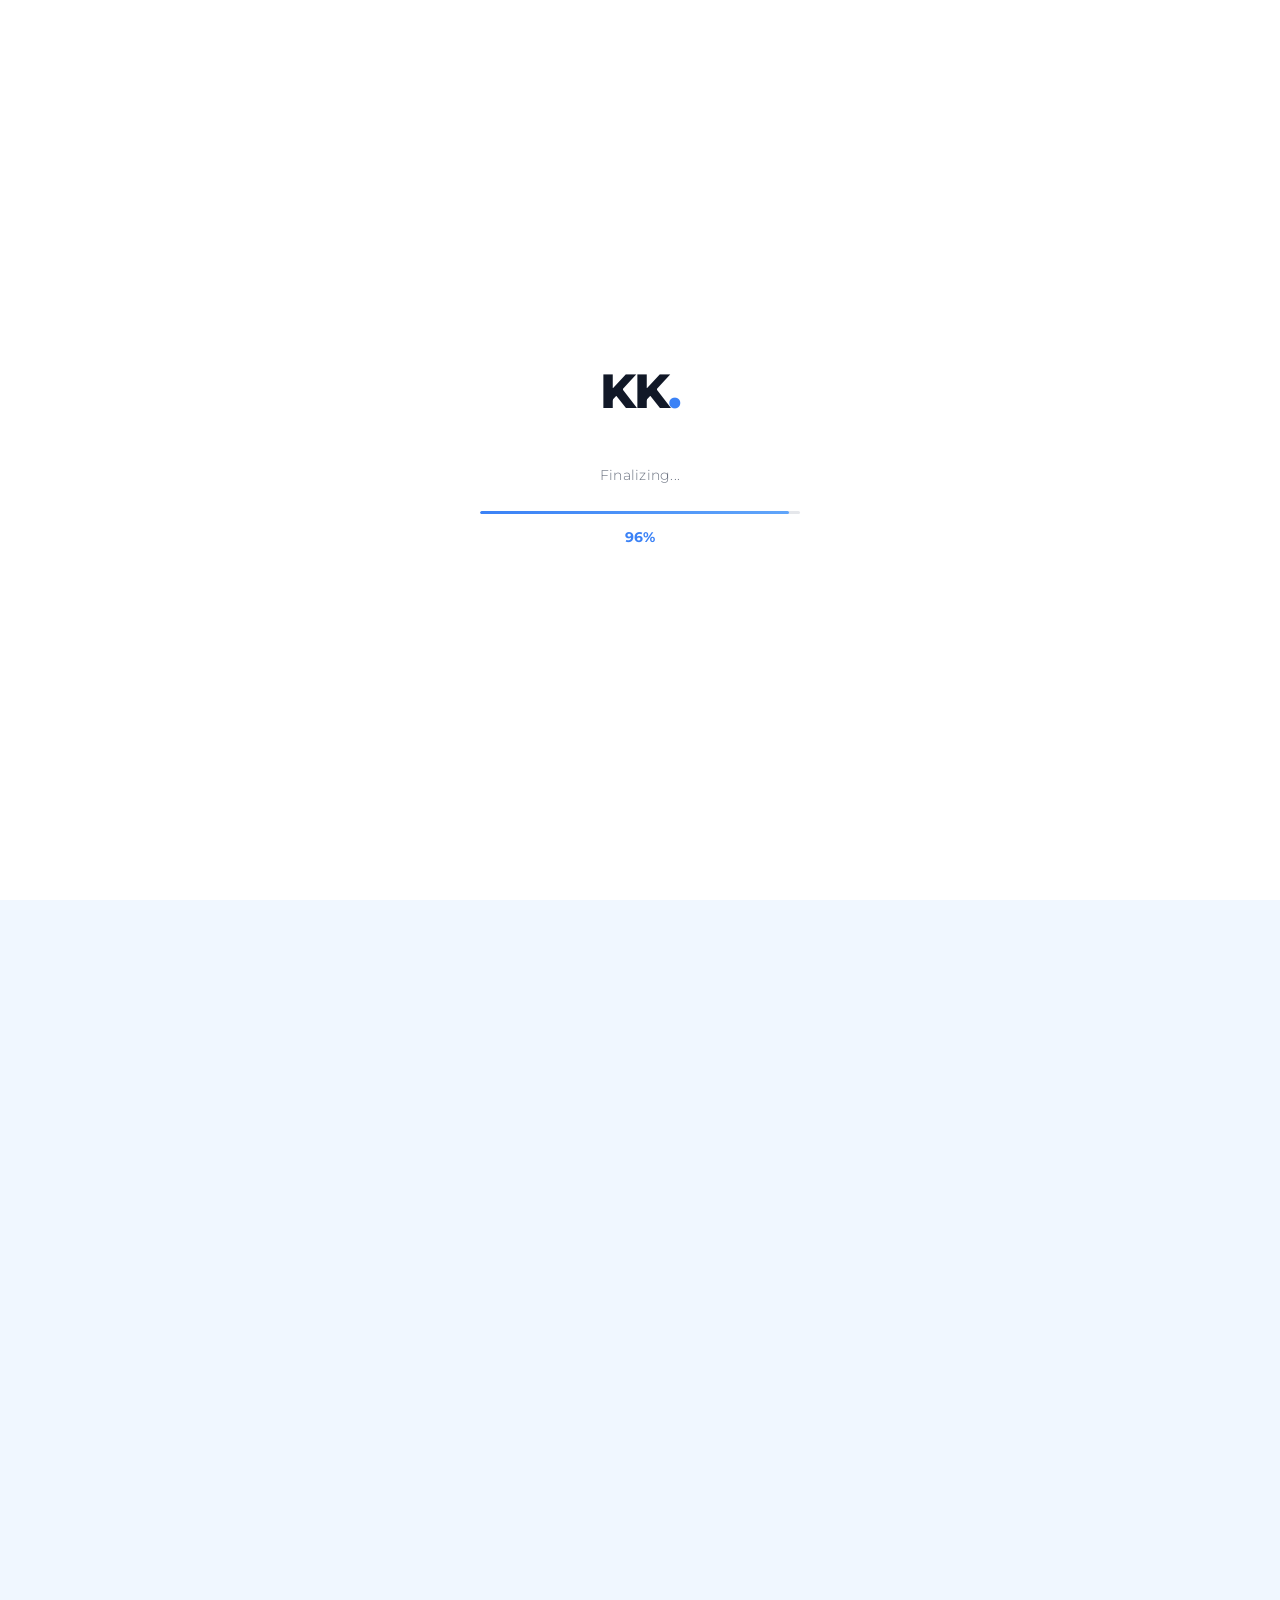
==== index.html @ d51a611e "first commit" ====
<!doctype html>
<html lang="en">
  <head>
    <meta charset="UTF-8" />
    <meta name="viewport" content="width=device-width, initial-scale=1.0" />
    <title>Portfolio | Kalpesh Kumar</title>
    <link rel="preconnect" href="https://fonts.googleapis.com" />
    <link rel="preconnect" href="https://fonts.gstatic.com" crossorigin />
    <link
      href="https://fonts.googleapis.com/css2?family=Montserrat:ital,wght@0,100..900;1,100..900&display=swap"
      rel="stylesheet"
    />
    <link rel="stylesheet" href="style.css" />
  </head>
  <body data-page="home">
    <div id="loader">
      <div class="loader-inner">
        <div class="loader-logo" data-brand-logo>
          KK<span class="dot">.</span>
        </div>
        <div class="loader-text">Building your experience...</div>
        <div class="loader-bar-wrap">
          <div class="loader-bar" id="loaderBar"></div>
        </div>
        <div class="loader-percent" id="loaderPercent">0%</div>
      </div>
    </div>

    <div id="site" class="hidden">
      <nav id="navbar">
        <div class="nav-inner">
          <div class="nav-logo" data-brand-logo>KK<span>.</span></div>
          <ul class="nav-links" id="navLinks"></ul>
          <button class="burger" id="burger" aria-label="menu">
            <span></span><span></span><span></span>
          </button>
        </div>
      </nav>

      <div class="mobile-menu" id="mobileMenu"></div>

      <section id="home" class="hero">
        <div class="hero-bg">
          <div class="blob blob1"></div>
          <div class="blob blob2"></div>
          <div class="blob blob3"></div>
        </div>
        <div class="hero-content">
          <div class="hero-badge reveal-up" style="--d: 0.1s">
            <span class="pulse-dot"></span>
            <span id="heroBadge"></span>
          </div>
          <h1 class="hero-name reveal-up" style="--d: 0.2s">
            <span id="heroIntro"></span>
            <span class="gradient-text" id="heroName"></span>
          </h1>
          <h2 class="hero-role reveal-up" style="--d: 0.35s">
            <span class="typed-wrap"
              ><span id="typed"></span><span class="cursor">|</span></span
            >
          </h2>
          <p class="hero-desc reveal-up" style="--d: 0.5s" id="heroDesc"></p>
          <div
            class="hero-actions reveal-up"
            style="--d: 0.65s"
            id="heroActions"
          ></div>
          <div
            class="hero-stats reveal-up"
            style="--d: 0.8s"
            id="heroStats"
          ></div>
        </div>
        <div class="hero-visual reveal-right" style="--d: 0.4s">
          <div class="hero-card">
            <div class="hc-header">
              <span class="hc-dot red"></span><span class="hc-dot yellow"></span
              ><span class="hc-dot green"></span>
              <span class="hc-title" id="heroCardTitle"></span>
            </div>
            <div class="hc-code" id="heroCode"></div>
            <div class="hc-footer" id="heroCodeTags"></div>
          </div>
        </div>
        <div class="scroll-indicator">
          <span>Scroll</span>
          <div class="scroll-line"></div>
        </div>
      </section>

      <section id="about" class="about section-pad">
        <div class="container">
          <div class="section-label" id="aboutLabel"></div>
          <div class="about-grid">
            <div class="about-left">
              <h2 class="section-title"><span id="aboutTitle"></span></h2>
              <div id="aboutParagraphs"></div>
              <div class="about-chips" id="aboutChips"></div>
              <a
                href="contact.html"
                class="btn-primary"
                style="display: inline-flex; margin-top: 1.5rem"
                >Let's Work Together
                <svg
                  width="16"
                  height="16"
                  viewBox="0 0 24 24"
                  fill="none"
                  stroke="currentColor"
                  stroke-width="2"
                >
                  <path d="M5 12h14M12 5l7 7-7 7" /></svg
              ></a>
            </div>
            <div class="about-right">
              <div class="about-card-wrap">
                <div class="about-img-card">
                  <div class="img-placeholder">
                    <svg
                      width="64"
                      height="64"
                      viewBox="0 0 24 24"
                      fill="none"
                      stroke="currentColor"
                      stroke-width="1.5"
                      opacity="0.4"
                    >
                      <path d="M20 21v-2a4 4 0 00-4-4H8a4 4 0 00-4 4v2" />
                      <circle cx="12" cy="7" r="4" />
                    </svg>
                    <p
                      style="font-size: 12px; opacity: 0.5; margin-top: 8px"
                      id="aboutPhotoLabel"
                    ></p>
                  </div>
                </div>
                <div class="floating-badge fb1" id="aboutBadgeOne"></div>
                <div class="floating-badge fb2" id="aboutBadgeTwo"></div>
              </div>
            </div>
          </div>
        </div>
      </section>

      <section id="skills" class="skills section-pad">
        <div class="container">
          <div class="section-label" id="skillsLabel"></div>
          <h2 class="section-title" id="skillsTitle"></h2>
          <p class="section-sub" id="skillsSubtitle"></p>
          <div class="skills-grid" id="skillsGrid"></div>
          <div class="tech-pills" id="techPills"></div>
        </div>
      </section>

      <section id="projects" class="projects section-pad">
        <div class="container">
          <div class="section-label" id="projectsLabel"></div>
          <h2 class="section-title" id="projectsTitle"></h2>
          <p class="section-sub" id="projectsSubtitle"></p>
          <div class="projects-grid" id="projectsGrid"></div>
        </div>
      </section>

      <section id="experience" class="experience section-pad">
        <div class="container">
          <div class="section-label" id="experienceLabel"></div>
          <h2 class="section-title" id="experienceTitle"></h2>
          <div class="timeline" id="timeline"></div>
        </div>
      </section>

      <section class="cta-section">
        <div class="container">
          <div class="cta-box">
            <div class="cta-blob"></div>
            <h2 id="ctaTitle"></h2>
            <p id="ctaDesc"></p>
            <a id="ctaButton" class="btn-white" href="contact.html"
              >Send a Message
              <svg
                width="16"
                height="16"
                viewBox="0 0 24 24"
                fill="none"
                stroke="currentColor"
                stroke-width="2"
              >
                <path d="M5 12h14M12 5l7 7-7 7" /></svg
            ></a>
          </div>
        </div>
      </section>

      <footer class="footer">
        <div class="container">
          <div class="footer-inner">
            <div class="footer-logo" data-brand-logo>KK<span>.</span></div>
            <div class="footer-links" id="footerLinks"></div>
            <div class="footer-social" id="footerSocial"></div>
          </div>
          <div class="footer-bottom">
            <p id="footerCopyright"></p>
          </div>
        </div>
      </footer>
    </div>

    <script src="data.js"></script>
    <script src="script.js"></script>
  </body>
</html>
---- style.css ----
/* ===========================
   ROOT & RESET
=========================== */
*, *::before, *::after { box-sizing: border-box; margin: 0; padding: 0; }

:root {
  --blue: #3b82f6;
  --blue-dark: #1d4ed8;
  --blue-light: #bfdbfe;
  --sky: #e0f2fe;
  --white: #ffffff;
  --text: #111827;
  --text-2: #374151;
  --text-3: #6b7280;
  --text-4: #9ca3af;
  --border: rgba(59, 130, 246, 0.12);
  --border-2: rgba(59, 130, 246, 0.2);
  --bg-page: #f0f7ff;
  --radius: 14px;
  --radius-sm: 8px;
  --nav-h: 70px;
  --font-display: 'Montserrat', sans-serif;
  --font-body: 'Montserrat', sans-serif;
  --transition: 0.3s cubic-bezier(0.4, 0, 0.2, 1);
}

html { scroll-behavior: smooth; }

body {
  font-family: var(--font-body);
  background: var(--bg-page);
  color: var(--text);
  overflow-x: hidden;
  line-height: 1.7;
}

a { text-decoration: none; color: inherit; }
ul { list-style: none; }
img { max-width: 100%; display: block; }

/* ===========================
   LOADER
=========================== */
#loader {
  position: fixed;
  inset: 0;
  background: var(--white);
  display: flex;
  align-items: center;
  justify-content: center;
  z-index: 9999;
  transition: opacity 0.6s ease, transform 0.7s cubic-bezier(0.76, 0, 0.24, 1);
}

#loader.slide-out {
  transform: translateY(-100%);
  opacity: 0;
}

.loader-inner {
  text-align: center;
  width: 320px;
}

.loader-logo {
  font-family: var(--font-display);
  font-size: 3rem;
  font-weight: 800;
  color: var(--text);
  margin-bottom: 2rem;
  letter-spacing: -2px;
  animation: logoFloat 2s ease-in-out infinite;
}

.loader-logo .dot { color: var(--blue); }

@keyframes logoFloat {
  0%, 100% { transform: translateY(0); }
  50% { transform: translateY(-6px); }
}

.loader-text {
  font-size: 0.85rem;
  color: var(--text-3);
  margin-bottom: 1.5rem;
  font-weight: 300;
  letter-spacing: 0.02em;
}

.loader-bar-wrap {
  width: 100%;
  height: 3px;
  background: #e5e7eb;
  border-radius: 99px;
  overflow: hidden;
  margin-bottom: 0.75rem;
}

.loader-bar {
  height: 100%;
  width: 0%;
  background: linear-gradient(90deg, var(--blue), #60a5fa);
  border-radius: 99px;
  transition: width 0.1s ease;
}

.loader-percent {
  font-family: var(--font-display);
  font-size: 0.85rem;
  font-weight: 700;
  color: var(--blue);
}

/* ===========================
   SITE WRAPPER
=========================== */
#site { min-height: 100vh; }
#site.hidden { opacity: 0; visibility: hidden; }
#site.visible { opacity: 1; visibility: visible; }

/* ===========================
   NAVBAR
=========================== */
#navbar {
  position: fixed;
  top: 0;
  left: 0;
  right: 0;
  height: var(--nav-h);
  z-index: 100;
  transition: background var(--transition), box-shadow var(--transition);
}

#navbar.scrolled {
  background: rgba(255,255,255,0.92);
  backdrop-filter: blur(16px);
  box-shadow: 0 1px 0 var(--border);
}

.nav-inner {
  max-width: 1200px;
  margin: 0 auto;
  padding: 0 2rem;
  height: 100%;
  display: flex;
  align-items: center;
  justify-content: space-between;
}

.nav-logo {
  font-family: var(--font-display);
  font-size: 1.5rem;
  font-weight: 800;
  letter-spacing: -1px;
  color: var(--text);
}

.nav-logo span { color: var(--blue); }

.nav-links {
  display: flex;
  align-items: center;
  gap: 2rem;
}

.nav-links a {
  font-size: 0.9rem;
  font-weight: 400;
  color: var(--text-3);
  transition: color var(--transition);
  position: relative;
}

.nav-links a::after {
  content: '';
  position: absolute;
  bottom: -3px; left: 0;
  width: 0; height: 2px;
  background: var(--blue);
  border-radius: 99px;
  transition: width var(--transition);
}

.nav-links a:hover { color: var(--text); }
.nav-links a:hover::after { width: 100%; }

.nav-cta {
  background: var(--text) !important;
  color: var(--white) !important;
  padding: 0.5rem 1.2rem;
  border-radius: 99px;
  font-size: 0.85rem;
  font-weight: 500;
  transition: background var(--transition), transform var(--transition) !important;
}

.nav-cta::after { display: none !important; }
.nav-cta:hover { background: var(--blue) !important; transform: translateY(-1px); }
.active-link { background: var(--blue) !important; }

.burger {
  display: none;
  flex-direction: column;
  gap: 5px;
  background: none;
  border: none;
  cursor: pointer;
  padding: 4px;
}

.burger span {
  display: block;
  width: 24px;
  height: 2px;
  background: var(--text);
  border-radius: 2px;
  transition: var(--transition);
}

/* Mobile menu */
.mobile-menu {
  position: fixed;
  top: var(--nav-h);
  left: 0; right: 0;
  background: rgba(255,255,255,0.97);
  backdrop-filter: blur(20px);
  display: flex;
  flex-direction: column;
  padding: 1.5rem 2rem;
  gap: 1rem;
  z-index: 99;
  transform: translateY(-110%);
  transition: transform 0.4s cubic-bezier(0.76, 0, 0.24, 1);
  border-bottom: 1px solid var(--border);
}

.mobile-menu.open { transform: translateY(0); }
.mobile-menu a { font-size: 1rem; font-weight: 500; color: var(--text-2); padding: 0.5rem 0; border-bottom: 1px solid var(--border); }

/* ===========================
   CONTAINER
=========================== */
.container { max-width: 1100px; margin: 0 auto; padding: 0 2rem; }
.section-pad { padding: 6rem 0; }

.section-label {
  display: inline-block;
  font-size: 0.75rem;
  font-weight: 600;
  text-transform: uppercase;
  letter-spacing: 0.12em;
  color: var(--blue);
  background: rgba(59, 130, 246, 0.1);
  border: 1px solid rgba(59, 130, 246, 0.2);
  padding: 0.35rem 0.9rem;
  border-radius: 99px;
  margin-bottom: 1.25rem;
}

.section-title {
  font-family: var(--font-display);
  font-size: clamp(1.8rem, 4vw, 2.5rem);
  font-weight: 700;
  line-height: 1.2;
  color: var(--text);
  margin-bottom: 0.75rem;
}

.section-sub {
  font-size: 1rem;
  color: var(--text-3);
  margin-bottom: 3rem;
  max-width: 500px;
}

.gradient-text {
  background: linear-gradient(135deg, var(--blue), #06b6d4);
  -webkit-background-clip: text;
  -webkit-text-fill-color: transparent;
  background-clip: text;
}

/* ===========================
   HERO
=========================== */
.hero {
  min-height: 100vh;
  display: grid;
  grid-template-columns: 1fr 1fr;
  align-items: center;
  padding: calc(var(--nav-h) + 3rem) 2rem 3rem;
  max-width: 1200px;
  margin: 0 auto;
  position: relative;
  gap: 3rem;
}

.hero-bg {
  position: fixed;
  inset: 0;
  z-index: -1;
  overflow: hidden;
  pointer-events: none;
}

.blob {
  position: absolute;
  border-radius: 50%;
  filter: blur(80px);
  opacity: 0.35;
}

.blob1 {
  width: 600px; height: 600px;
  background: radial-gradient(circle, #bfdbfe, #e0f2fe);
  top: -100px; right: -100px;
  animation: blobMove1 12s ease-in-out infinite;
}

.blob2 {
  width: 400px; height: 400px;
  background: radial-gradient(circle, #dbeafe, #ede9fe);
  bottom: 0; left: -100px;
  animation: blobMove2 15s ease-in-out infinite;
}

.blob3 {
  width: 300px; height: 300px;
  background: radial-gradient(circle, #e0f7fa, #b2ebf2);
  top: 50%; left: 40%;
  animation: blobMove3 10s ease-in-out infinite;
}

@keyframes blobMove1 { 0%,100%{transform:translate(0,0) scale(1)} 50%{transform:translate(-30px,30px) scale(1.05)} }
@keyframes blobMove2 { 0%,100%{transform:translate(0,0) scale(1)} 50%{transform:translate(30px,-20px) scale(1.08)} }
@keyframes blobMove3 { 0%,100%{transform:translate(0,0)} 50%{transform:translate(-20px,20px)} }

.hero-content { position: relative; }

.hero-badge {
  display: inline-flex;
  align-items: center;
  gap: 8px;
  font-size: 0.8rem;
  font-weight: 500;
  color: var(--text-2);
  background: rgba(255,255,255,0.85);
  border: 1px solid var(--border-2);
  border-radius: 99px;
  padding: 0.4rem 1rem;
  margin-bottom: 1.5rem;
  backdrop-filter: blur(8px);
}

.pulse-dot {
  width: 8px; height: 8px;
  border-radius: 50%;
  background: #10b981;
  animation: pulse 2s ease-in-out infinite;
  flex-shrink: 0;
}

@keyframes pulse {
  0%,100% { box-shadow: 0 0 0 0 rgba(16, 185, 129, 0.5); }
  50% { box-shadow: 0 0 0 6px rgba(16, 185, 129, 0); }
}

.hero-name {
  font-family: var(--font-display);
  font-size: clamp(2.2rem, 5vw, 3.5rem);
  font-weight: 800;
  line-height: 1.1;
  color: var(--text);
  margin-bottom: 0.5rem;
  letter-spacing: -1px;
}

.hero-role {
  font-family: var(--font-display);
  font-size: clamp(1.4rem, 3vw, 2rem);
  font-weight: 600;
  color: var(--text-3);
  margin-bottom: 1.5rem;
  min-height: 2.5rem;
}

.typed-wrap { display: inline-flex; align-items: center; gap: 2px; }
.cursor { animation: blink 0.8s step-end infinite; color: var(--blue); font-weight: 300; }
@keyframes blink { 0%,100%{opacity:1} 50%{opacity:0} }

.hero-desc {
  font-size: 1rem;
  color: var(--text-3);
  line-height: 1.8;
  max-width: 460px;
  margin-bottom: 2rem;
}

.hero-actions { display: flex; gap: 1rem; flex-wrap: wrap; margin-bottom: 2.5rem; }

.btn-primary {
  display: inline-flex;
  align-items: center;
  gap: 8px;
  background: var(--text);
  color: var(--white);
  padding: 0.75rem 1.5rem;
  border-radius: 99px;
  font-weight: 500;
  font-size: 0.9rem;
  transition: background var(--transition), transform var(--transition), box-shadow var(--transition);
}

.btn-primary:hover {
  background: var(--blue);
  transform: translateY(-2px);
  box-shadow: 0 8px 24px rgba(59, 130, 246, 0.35);
}

.btn-ghost {
  display: inline-flex;
  align-items: center;
  gap: 8px;
  background: rgba(255,255,255,0.7);
  color: var(--text-2);
  padding: 0.75rem 1.5rem;
  border-radius: 99px;
  font-weight: 500;
  font-size: 0.9rem;
  border: 1px solid var(--border-2);
  backdrop-filter: blur(8px);
  transition: background var(--transition), transform var(--transition), border-color var(--transition);
}

.btn-ghost:hover {
  background: var(--white);
  border-color: var(--blue);
  transform: translateY(-2px);
}

.hero-stats { display: flex; align-items: center; gap: 1.5rem; }
.stat { display: flex; flex-direction: column; }
.stat-n { font-family: var(--font-display); font-size: 1.5rem; font-weight: 700; color: var(--text); line-height: 1; }
.stat-l { font-size: 0.75rem; color: var(--text-3); margin-top: 3px; }
.stat-div { width: 1px; height: 36px; background: var(--border-2); }

/* Hero visual */
.hero-visual { display: flex; justify-content: center; align-items: center; }

.hero-card {
  background: rgba(255,255,255,0.9);
  border: 1px solid var(--border-2);
  border-radius: 16px;
  overflow: hidden;
  width: 100%;
  max-width: 380px;
  backdrop-filter: blur(12px);
  box-shadow: 0 20px 60px rgba(59, 130, 246, 0.1);
  animation: cardFloat 6s ease-in-out infinite;
}

@keyframes cardFloat {
  0%,100%{transform:translateY(0) rotate(0.5deg)} 50%{transform:translateY(-12px) rotate(-0.5deg)}
}

.hc-header {
  background: #1e293b;
  padding: 0.75rem 1rem;
  display: flex;
  align-items: center;
  gap: 6px;
}

.hc-dot { width: 10px; height: 10px; border-radius: 50%; }
.hc-dot.red { background: #ef4444; }
.hc-dot.yellow { background: #f59e0b; }
.hc-dot.green { background: #10b981; }

.hc-title {
  font-family: var(--font-body);
  font-size: 0.75rem;
  color: #94a3b8;
  margin-left: auto;
}

.hc-code {
  background: #0f172a;
  padding: 1.25rem 1.25rem;
  font-family: monospace;
  font-size: 0.82rem;
  line-height: 2;
}

.code-line { color: #e2e8f0; }
.code-line.pad { padding-left: 1rem; }
.code-line.pad2 { padding-left: 2rem; }
.code-line.pad3 { padding-left: 3rem; }
.c-kw { color: #c084fc; }
.c-fn { color: #60a5fa; }
.c-tag { color: #f87171; }
.c-attr { color: #86efac; }
.c-str { color: #94a3b8; font-style: italic; }

.hc-footer {
  background: rgba(255,255,255,0.9);
  padding: 0.75rem 1rem;
  display: flex;
  gap: 6px;
  backdrop-filter: blur(8px);
}

.hc-tag {
  font-size: 0.7rem;
  font-weight: 600;
  color: var(--blue-dark);
  background: rgba(59, 130, 246, 0.1);
  border: 1px solid rgba(59, 130, 246, 0.2);
  border-radius: 99px;
  padding: 0.2rem 0.65rem;
}

/* Scroll indicator */
.scroll-indicator {
  position: absolute;
  bottom: 2rem;
  left: 2rem;
  display: flex;
  align-items: center;
  gap: 0.75rem;
  font-size: 0.7rem;
  text-transform: uppercase;
  letter-spacing: 0.12em;
  color: var(--text-4);
}

.scroll-line {
  width: 40px;
  height: 1px;
  background: var(--text-4);
  position: relative;
  overflow: hidden;
}

.scroll-line::after {
  content: '';
  position: absolute;
  top: 0; left: -100%;
  width: 100%; height: 100%;
  background: var(--blue);
  animation: scrollLine 2s ease-in-out infinite;
}

@keyframes scrollLine { 0%{left:-100%} 100%{left:100%} }

/* ===========================
   ABOUT
=========================== */
.about { background: rgba(255,255,255,0.5); }

.about-grid {
  display: grid;
  grid-template-columns: 1fr 1fr;
  gap: 4rem;
  align-items: center;
}

.about-text { color: var(--text-3); margin-bottom: 1rem; line-height: 1.8; }

.about-chips { display: flex; flex-wrap: wrap; gap: 0.6rem; margin-top: 1.5rem; }

.chip {
  display: inline-flex;
  align-items: center;
  gap: 6px;
  font-size: 0.8rem;
  color: var(--text-2);
  background: rgba(255,255,255,0.8);
  border: 1px solid var(--border-2);
  border-radius: 99px;
  padding: 0.35rem 0.85rem;
  backdrop-filter: blur(8px);
}

.about-card-wrap { position: relative; display: flex; justify-content: center; }

.about-img-card {
  width: 280px;
  height: 320px;
  background: linear-gradient(145deg, #dbeafe, #e0f2fe);
  border-radius: 20px;
  border: 1px solid var(--border-2);
  display: flex;
  align-items: center;
  justify-content: center;
  position: relative;
}

.img-placeholder {
  display: flex;
  flex-direction: column;
  align-items: center;
  color: var(--text-3);
}

.floating-badge {
  position: absolute;
  background: rgba(255,255,255,0.95);
  border: 1px solid var(--border-2);
  border-radius: 99px;
  padding: 0.5rem 1rem;
  font-size: 0.78rem;
  font-weight: 600;
  color: var(--text-2);
  display: flex;
  align-items: center;
  gap: 6px;
  backdrop-filter: blur(8px);
  box-shadow: 0 4px 16px rgba(59, 130, 246, 0.08);
}

.fb1 { top: 20px; right: -20px; animation: badgeFloat1 5s ease-in-out infinite; }
.fb2 { bottom: 30px; left: -20px; animation: badgeFloat2 6s ease-in-out infinite; }

@keyframes badgeFloat1 { 0%,100%{transform:translateY(0)} 50%{transform:translateY(-8px)} }
@keyframes badgeFloat2 { 0%,100%{transform:translateY(0)} 50%{transform:translateY(8px)} }

/* ===========================
   SKILLS
=========================== */
.skills-grid {
  display: grid;
  grid-template-columns: 1fr 1fr;
  gap: 2rem;
  margin-bottom: 3rem;
}

.skill-cat {
  background: rgba(255,255,255,0.8);
  border: 1px solid var(--border);
  border-radius: var(--radius);
  padding: 1.75rem;
  backdrop-filter: blur(8px);
}

.skill-cat-title {
  font-family: var(--font-display);
  font-weight: 700;
  font-size: 1rem;
  color: var(--text);
  margin-bottom: 1.5rem;
  display: flex;
  align-items: center;
  gap: 8px;
}

.cat-icon { font-size: 1.2rem; }

.skill-items { display: flex; flex-direction: column; gap: 1rem; }

.skill-item {}
.si-top { display: flex; justify-content: space-between; font-size: 0.85rem; color: var(--text-2); margin-bottom: 6px; }
.si-pct { color: var(--blue); font-weight: 600; font-size: 0.78rem; }

.si-bar {
  width: 100%;
  height: 5px;
  background: rgba(59, 130, 246, 0.1);
  border-radius: 99px;
  overflow: hidden;
}

.si-fill {
  height: 100%;
  width: 0%;
  background: linear-gradient(90deg, var(--blue), #60a5fa);
  border-radius: 99px;
  transition: width 1.2s cubic-bezier(0.4, 0, 0.2, 1);
}

.tech-pills { display: flex; flex-wrap: wrap; gap: 0.6rem; }

.tech-pill {
  font-size: 0.82rem;
  font-weight: 500;
  color: var(--blue-dark);
  background: rgba(219, 234, 254, 0.6);
  border: 1px solid rgba(59, 130, 246, 0.2);
  border-radius: 99px;
  padding: 0.4rem 1rem;
  transition: background var(--transition), transform var(--transition);
  cursor: default;
}

.tech-pill:hover {
  background: rgba(59, 130, 246, 0.15);
  transform: translateY(-2px);
}

/* ===========================
   PROJECTS
=========================== */
.projects { background: rgba(255,255,255,0.4); }

.projects-grid {
  display: grid;
  grid-template-columns: 1fr 1fr;
  gap: 1.5rem;
}

.proj-card {
  background: rgba(255,255,255,0.85);
  border: 1px solid var(--border);
  border-radius: var(--radius);
  overflow: hidden;
  transition: transform var(--transition), box-shadow var(--transition);
  backdrop-filter: blur(8px);
}

.proj-card:hover { transform: translateY(-4px); box-shadow: 0 16px 48px rgba(59, 130, 246, 0.12); }

.proj-card.featured {
  grid-column: span 2;
  display: grid;
  grid-template-columns: 1fr 1fr;
}

.proj-img {
  height: 200px;
  background: linear-gradient(145deg, #dbeafe, #ede9fe);
  display: flex;
  align-items: center;
  justify-content: center;
  position: relative;
  overflow: hidden;
}

.proj-card.featured .proj-img { height: 100%; min-height: 240px; }

.proj-img-inner { transition: transform var(--transition); }
.proj-card:hover .proj-img-inner { transform: scale(0.9); }

.proj-overlay {
  position: absolute;
  inset: 0;
  background: rgba(30, 41, 59, 0.85);
  display: flex;
  align-items: center;
  justify-content: center;
  gap: 1rem;
  opacity: 0;
  transition: opacity var(--transition);
}

.proj-card:hover .proj-overlay { opacity: 1; }

.proj-link-btn {
  display: inline-flex;
  align-items: center;
  gap: 6px;
  background: rgba(255,255,255,0.15);
  color: var(--white);
  border: 1px solid rgba(255,255,255,0.3);
  border-radius: 99px;
  padding: 0.5rem 1rem;
  font-size: 0.8rem;
  font-weight: 500;
  transition: background var(--transition);
  backdrop-filter: blur(8px);
}

.proj-link-btn:hover { background: rgba(59, 130, 246, 0.5); }

.proj-info { padding: 1.5rem; }
.proj-badge { font-size: 0.7rem; font-weight: 700; text-transform: uppercase; letter-spacing: 0.1em; color: var(--blue); background: rgba(59, 130, 246, 0.1); border-radius: 99px; padding: 0.2rem 0.7rem; display: inline-block; margin-bottom: 0.75rem; }
.proj-title { font-family: var(--font-display); font-size: 1.15rem; font-weight: 700; color: var(--text); margin-bottom: 0.5rem; }
.proj-desc { font-size: 0.875rem; color: var(--text-3); line-height: 1.6; margin-bottom: 1rem; }

.proj-tags { display: flex; flex-wrap: wrap; gap: 0.4rem; }
.proj-tags span { font-size: 0.72rem; font-weight: 600; color: var(--text-3); background: var(--bg-page); border: 1px solid var(--border-2); border-radius: 99px; padding: 0.25rem 0.65rem; }

/* ===========================
   EXPERIENCE / TIMELINE
=========================== */
.timeline { position: relative; padding-left: 2rem; }

.timeline::before {
  content: '';
  position: absolute;
  left: 8px; top: 0; bottom: 0;
  width: 1px;
  background: linear-gradient(180deg, var(--blue), transparent);
}

.tl-item {
  position: relative;
  padding-bottom: 2.5rem;
}

.tl-item:last-child { padding-bottom: 0; }

.tl-dot {
  position: absolute;
  left: -2rem;
  top: 6px;
  width: 16px; height: 16px;
  border-radius: 50%;
  background: var(--white);
  border: 3px solid var(--blue);
  box-shadow: 0 0 0 4px rgba(59, 130, 246, 0.12);
  transition: transform var(--transition);
}

.tl-item:hover .tl-dot { transform: scale(1.3); }

.tl-card {
  background: rgba(255,255,255,0.85);
  border: 1px solid var(--border);
  border-radius: var(--radius);
  padding: 1.5rem;
  backdrop-filter: blur(8px);
  transition: transform var(--transition), box-shadow var(--transition);
}

.tl-item:hover .tl-card {
  transform: translateX(6px);
  box-shadow: 0 8px 24px rgba(59, 130, 246, 0.08);
}

.tl-date { font-size: 0.75rem; font-weight: 600; color: var(--blue); text-transform: uppercase; letter-spacing: 0.08em; margin-bottom: 0.5rem; }
.tl-title { font-family: var(--font-display); font-size: 1.1rem; font-weight: 700; color: var(--text); margin-bottom: 0.25rem; }
.tl-company { font-size: 0.85rem; color: var(--text-3); margin-bottom: 0.75rem; }
.tl-desc { font-size: 0.875rem; color: var(--text-3); line-height: 1.7; margin-bottom: 1rem; }
.tl-tags { display: flex; flex-wrap: wrap; gap: 0.4rem; }
.tl-tags span { font-size: 0.72rem; font-weight: 600; color: var(--blue-dark); background: rgba(219, 234, 254, 0.6); border-radius: 99px; padding: 0.25rem 0.65rem; }

/* ===========================
   CTA SECTION
=========================== */
.cta-section { padding: 4rem 0; }

.cta-box {
  background: linear-gradient(135deg, #1e3a8a, #1d4ed8, #0369a1);
  border-radius: 24px;
  padding: 4rem;
  text-align: center;
  position: relative;
  overflow: hidden;
}

.cta-blob {
  position: absolute;
  width: 400px; height: 400px;
  background: radial-gradient(circle, rgba(255,255,255,0.08), transparent);
  border-radius: 50%;
  top: -100px; right: -100px;
  pointer-events: none;
}

.cta-box h2 {
  font-family: var(--font-display);
  font-size: clamp(1.6rem, 4vw, 2.2rem);
  font-weight: 800;
  color: var(--white);
  margin-bottom: 1rem;
}

.cta-box p { font-size: 1rem; color: rgba(255,255,255,0.75); margin-bottom: 2rem; max-width: 480px; margin-left: auto; margin-right: auto; }

.btn-white {
  display: inline-flex;
  align-items: center;
  gap: 8px;
  background: var(--white);
  color: var(--blue-dark);
  padding: 0.85rem 2rem;
  border-radius: 99px;
  font-weight: 700;
  font-size: 0.9rem;
  transition: transform var(--transition), box-shadow var(--transition);
}

.btn-white:hover { transform: translateY(-2px); box-shadow: 0 12px 32px rgba(0,0,0,0.2); }

/* ===========================
   FOOTER
=========================== */
.footer {
  background: rgba(255,255,255,0.7);
  border-top: 1px solid var(--border);
  padding: 2.5rem 0 1.5rem;
  backdrop-filter: blur(8px);
}

.footer-inner {
  display: flex;
  align-items: center;
  justify-content: space-between;
  flex-wrap: wrap;
  gap: 1rem;
  padding-bottom: 1.5rem;
  border-bottom: 1px solid var(--border);
  margin-bottom: 1.5rem;
}

.footer-logo { font-family: var(--font-display); font-size: 1.25rem; font-weight: 800; color: var(--text); }
.footer-logo span { color: var(--blue); }

.footer-links { display: flex; gap: 1.5rem; }
.footer-links a { font-size: 0.85rem; color: var(--text-3); transition: color var(--transition); }
.footer-links a:hover { color: var(--blue); }

.footer-social { display: flex; gap: 0.75rem; }
.social-icon {
  width: 36px; height: 36px;
  border-radius: 50%;
  display: flex; align-items: center; justify-content: center;
  color: var(--text-3);
  border: 1px solid var(--border-2);
  background: rgba(255,255,255,0.6);
  transition: color var(--transition), border-color var(--transition), transform var(--transition);
}
.social-icon:hover { color: var(--blue); border-color: var(--blue); transform: translateY(-2px); }

.footer-bottom p { font-size: 0.8rem; color: var(--text-4); text-align: center; }

/* ===========================
   CONTACT PAGE
=========================== */
.contact-hero {
  padding: calc(var(--nav-h) + 4rem) 0 3rem;
  position: relative;
}

.contact-hero-inner { text-align: center; max-width: 600px; margin: 0 auto; }
.contact-h1 { font-family: var(--font-display); font-size: clamp(2.5rem, 6vw, 4rem); font-weight: 800; margin-bottom: 1rem; line-height: 1.1; }
.contact-hero-sub { font-size: 1rem; color: var(--text-3); line-height: 1.8; }

.contact-section { background: rgba(255,255,255,0.4); }

.contact-grid {
  display: grid;
  grid-template-columns: 1fr 1.4fr;
  gap: 4rem;
  align-items: start;
}

.contact-info-title { font-family: var(--font-display); font-size: 1.6rem; font-weight: 700; line-height: 1.3; margin-bottom: 1rem; }
.contact-info-sub { font-size: 0.9rem; color: var(--text-3); line-height: 1.8; margin-bottom: 2rem; }

.contact-methods { display: flex; flex-direction: column; gap: 0.75rem; margin-bottom: 2rem; }

.contact-method {
  display: flex;
  align-items: center;
  gap: 1rem;
  padding: 1rem 1.25rem;
  background: rgba(255,255,255,0.8);
  border: 1px solid var(--border);
  border-radius: var(--radius-sm);
  transition: transform var(--transition), border-color var(--transition), box-shadow var(--transition);
  backdrop-filter: blur(8px);
}

.contact-method:hover {
  transform: translateX(4px);
  border-color: var(--blue);
  box-shadow: 0 4px 16px rgba(59, 130, 246, 0.08);
}

.no-link { cursor: default; }
.no-link:hover { transform: none; border-color: var(--border); box-shadow: none; }

.cm-icon {
  width: 40px; height: 40px;
  border-radius: 10px;
  background: rgba(59, 130, 246, 0.1);
  display: flex; align-items: center; justify-content: center;
  color: var(--blue);
  flex-shrink: 0;
}

.cm-label { font-size: 0.72rem; text-transform: uppercase; letter-spacing: 0.08em; color: var(--text-4); font-weight: 600; }
.cm-value { font-size: 0.9rem; font-weight: 500; color: var(--text-2); }

.availability-badge {
  display: inline-flex;
  align-items: center;
  gap: 8px;
  font-size: 0.82rem;
  font-weight: 600;
  color: #065f46;
  background: rgba(209, 250, 229, 0.8);
  border: 1px solid rgba(16, 185, 129, 0.3);
  border-radius: 99px;
  padding: 0.5rem 1rem;
}

/* FORM */
.contact-form-wrap {
  background: rgba(255,255,255,0.9);
  border: 1px solid var(--border);
  border-radius: var(--radius);
  padding: 2.5rem;
  backdrop-filter: blur(12px);
}

.contact-form { display: flex; flex-direction: column; gap: 1.25rem; }

.form-row { display: grid; grid-template-columns: 1fr 1fr; gap: 1rem; }

.form-group { display: flex; flex-direction: column; gap: 0.4rem; }

.form-group label {
  font-size: 0.82rem;
  font-weight: 600;
  color: var(--text-2);
  text-transform: uppercase;
  letter-spacing: 0.06em;
}

.form-group input,
.form-group select,
.form-group textarea {
  width: 100%;
  padding: 0.75rem 1rem;
  border: 1.5px solid var(--border-2);
  border-radius: var(--radius-sm);
  background: rgba(255,255,255,0.7);
  font-family: var(--font-body);
  font-size: 0.9rem;
  color: var(--text);
  outline: none;
  transition: border-color var(--transition), background var(--transition), box-shadow var(--transition);
  appearance: none;
}

.form-group input::placeholder,
.form-group textarea::placeholder { color: var(--text-4); }

.form-group input:focus,
.form-group select:focus,
.form-group textarea:focus {
  border-color: var(--blue);
  background: var(--white);
  box-shadow: 0 0 0 4px rgba(59, 130, 246, 0.1);
}

.form-group input.error,
.form-group textarea.error { border-color: #ef4444; box-shadow: 0 0 0 4px rgba(239, 68, 68, 0.08); }

.err-msg { font-size: 0.75rem; color: #ef4444; font-weight: 500; min-height: 16px; }

.form-group textarea { resize: vertical; min-height: 120px; }

.btn-submit {
  display: inline-flex;
  align-items: center;
  justify-content: center;
  gap: 8px;
  width: 100%;
  background: var(--text);
  color: var(--white);
  padding: 0.9rem 2rem;
  border-radius: 99px;
  font-family: var(--font-body);
  font-size: 0.95rem;
  font-weight: 600;
  border: none;
  cursor: pointer;
  transition: background var(--transition), transform var(--transition), box-shadow var(--transition);
}

.btn-submit:hover {
  background: var(--blue);
  transform: translateY(-2px);
  box-shadow: 0 8px 24px rgba(59, 130, 246, 0.35);
}

.btn-submit:active { transform: translateY(0); }

.btn-loader {
  width: 18px; height: 18px;
  border: 2px solid rgba(255,255,255,0.3);
  border-top-color: white;
  border-radius: 50%;
  animation: spin 0.7s linear infinite;
}

@keyframes spin { to { transform: rotate(360deg); } }

/* Success */
.form-success {
  text-align: center;
  padding: 3rem 1rem;
}

.success-icon {
  width: 64px; height: 64px;
  border-radius: 50%;
  background: rgba(209, 250, 229, 0.8);
  display: flex; align-items: center; justify-content: center;
  margin: 0 auto 1rem;
  color: #10b981;
}

.form-success h3 { font-family: var(--font-display); font-size: 1.5rem; font-weight: 700; color: var(--text); margin-bottom: 0.5rem; }
.form-success p { color: var(--text-3); font-size: 0.9rem; }

/* ===========================
   REVEAL ANIMATIONS
=========================== */
.reveal-up {
  opacity: 0;
  transform: translateY(32px);
  transition: opacity 0.7s cubic-bezier(0.4,0,0.2,1), transform 0.7s cubic-bezier(0.4,0,0.2,1);
  transition-delay: var(--d, 0s);
}

.reveal-up.visible {
  opacity: 1;
  transform: translateY(0);
}

.reveal-right {
  opacity: 0;
  transform: translateX(40px);
  transition: opacity 0.8s cubic-bezier(0.4,0,0.2,1), transform 0.8s cubic-bezier(0.4,0,0.2,1);
  transition-delay: var(--d, 0s);
}

.reveal-right.visible {
  opacity: 1;
  transform: translateX(0);
}

/* ===========================
   RESPONSIVE
=========================== */
@media (max-width: 900px) {
  .hero { grid-template-columns: 1fr; padding-top: calc(var(--nav-h) + 2rem); }
  .hero-visual { order: -1; }
  .hero-card { max-width: 320px; }
  .about-grid, .contact-grid { grid-template-columns: 1fr; }
  .about-right { order: -1; }
  .proj-card.featured { grid-column: span 1; grid-template-columns: 1fr; }
  .proj-card.featured .proj-img { height: 200px; }
  .projects-grid { grid-template-columns: 1fr; }
  .skills-grid { grid-template-columns: 1fr; }
  .scroll-indicator { display: none; }
}

@media (max-width: 768px) {
  .nav-links { display: none; }
  .burger { display: flex; }
  .hero { grid-template-columns: 1fr; text-align: center; }
  .hero-desc, .hero-stats { margin-left: auto; margin-right: auto; }
  .hero-actions { justify-content: center; }
  .hero-stats { justify-content: center; }
  .cta-box { padding: 2.5rem 1.5rem; }
  .contact-form-wrap { padding: 1.5rem; }
  .form-row { grid-template-columns: 1fr; }
  .footer-inner { flex-direction: column; align-items: center; text-align: center; }
  .footer-links { justify-content: center; }
}
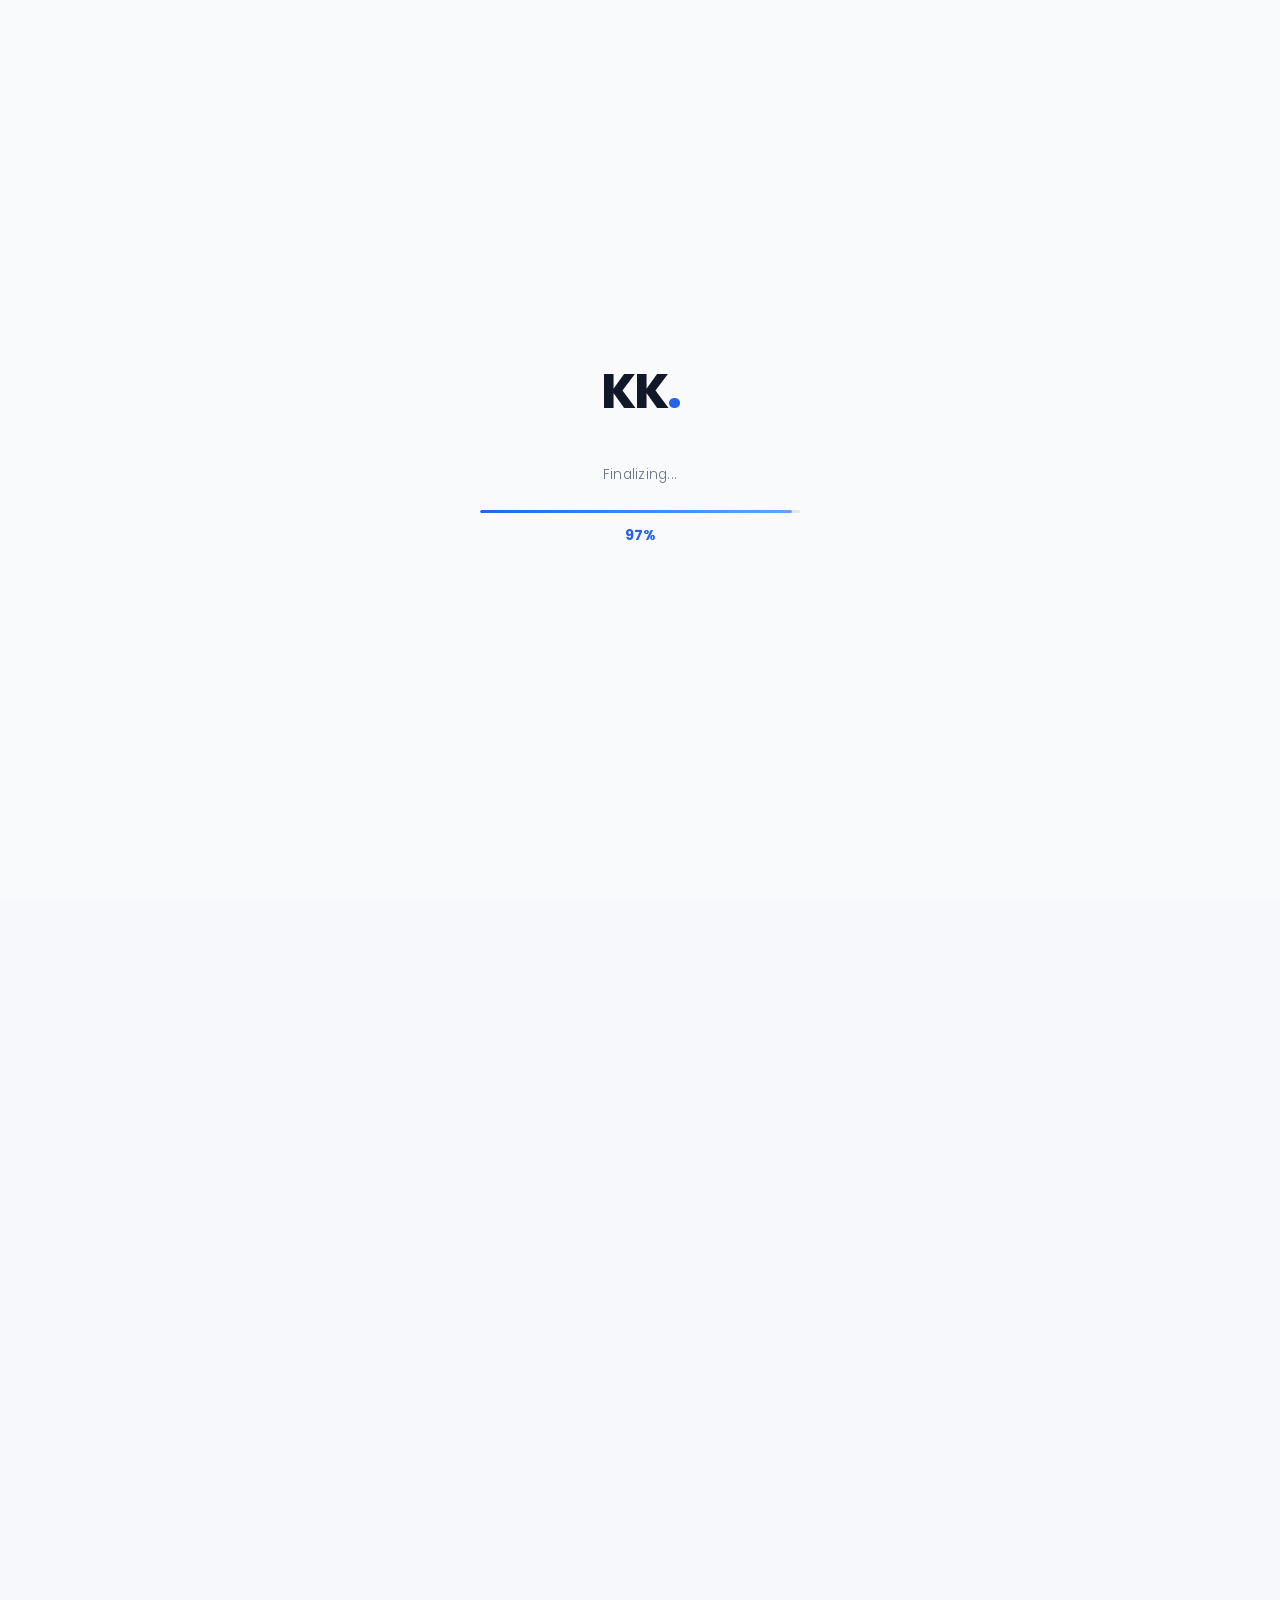
==== commit 64c2daee: "info added" ====
--- a/index.html
+++ b/index.html
@@ -7,7 +7,7 @@
     <link rel="preconnect" href="https://fonts.googleapis.com" />
     <link rel="preconnect" href="https://fonts.gstatic.com" crossorigin />
     <link
-      href="https://fonts.googleapis.com/css2?family=Montserrat:ital,wght@0,100..900;1,100..900&display=swap"
+      href="https://fonts.googleapis.com/css2?family=Poppins:wght@300;400;500;600;700&display=swap"
       rel="stylesheet"
     />
     <link rel="stylesheet" href="style.css" />
@@ -31,6 +31,10 @@
         <div class="nav-inner">
           <div class="nav-logo" data-brand-logo>KK<span>.</span></div>
           <ul class="nav-links" id="navLinks"></ul>
+          <button class="theme-toggle" id="themeToggle" type="button" aria-label="Switch to dark mode">
+            <span class="theme-icon theme-sun">☀</span>
+            <span class="theme-icon theme-moon">☾</span>
+          </button>
           <button class="burger" id="burger" aria-label="menu">
             <span></span><span></span><span></span>
           </button>
@@ -70,17 +74,6 @@
             style="--d: 0.8s"
             id="heroStats"
           ></div>
-        </div>
-        <div class="hero-visual reveal-right" style="--d: 0.4s">
-          <div class="hero-card">
-            <div class="hc-header">
-              <span class="hc-dot red"></span><span class="hc-dot yellow"></span
-              ><span class="hc-dot green"></span>
-              <span class="hc-title" id="heroCardTitle"></span>
-            </div>
-            <div class="hc-code" id="heroCode"></div>
-            <div class="hc-footer" id="heroCodeTags"></div>
-          </div>
         </div>
         <div class="scroll-indicator">
           <span>Scroll</span>
--- a/style.css
+++ b/style.css
@@ -6,7 +6,10 @@
 :root {
   --blue: #3b82f6;
   --blue-dark: #1d4ed8;
+  --blue-deep: #163b76;
+  --accent: #0ea5e9;
   --blue-light: #bfdbfe;
+  --cyan-soft: #dff7ff;
   --sky: #e0f2fe;
   --white: #ffffff;
   --text: #111827;
@@ -15,23 +18,61 @@
   --text-4: #9ca3af;
   --border: rgba(59, 130, 246, 0.12);
   --border-2: rgba(59, 130, 246, 0.2);
-  --bg-page: #f0f7ff;
+  --bg-page: #eef6ff;
+  --surface: rgba(255,255,255,0.88);
+  --surface-strong: rgba(255,255,255,0.96);
+  --nav-bg: rgba(255,255,255,0.78);
+  --nav-border: rgba(255,255,255,0.7);
+  --soft-shadow: 0 18px 45px rgba(18, 56, 120, 0.08);
+  --card-shadow: 0 14px 32px rgba(18, 56, 120, 0.07);
+  --hero-grad-1: #f8fbff;
+  --hero-grad-2: #f7fbff;
+  --field-bg: rgba(255,255,255,0.78);
   --radius: 14px;
   --radius-sm: 8px;
   --nav-h: 70px;
-  --font-display: 'Montserrat', sans-serif;
-  --font-body: 'Montserrat', sans-serif;
+  --font-display: 'Poppins', sans-serif;
+  --font-body: 'Poppins', sans-serif;
   --transition: 0.3s cubic-bezier(0.4, 0, 0.2, 1);
+}
+
+[data-theme="dark"] {
+  --blue: #60a5fa;
+  --blue-dark: #93c5fd;
+  --blue-deep: #dbeafe;
+  --accent: #22d3ee;
+  --blue-light: rgba(96, 165, 250, 0.28);
+  --white: #ffffff;
+  --text: #eef6ff;
+  --text-2: #d6e4f5;
+  --text-3: #a8bad1;
+  --text-4: #7d8fa8;
+  --border: rgba(148, 163, 184, 0.18);
+  --border-2: rgba(96, 165, 250, 0.24);
+  --bg-page: #09111f;
+  --surface: rgba(15, 23, 42, 0.78);
+  --surface-strong: rgba(15, 23, 42, 0.94);
+  --nav-bg: rgba(10, 18, 32, 0.78);
+  --nav-border: rgba(148, 163, 184, 0.16);
+  --soft-shadow: 0 22px 60px rgba(0, 0, 0, 0.32);
+  --card-shadow: 0 16px 36px rgba(0, 0, 0, 0.28);
+  --hero-grad-1: #08111f;
+  --hero-grad-2: #0d1728;
+  --field-bg: rgba(15, 23, 42, 0.82);
 }
 
 html { scroll-behavior: smooth; }
 
 body {
   font-family: var(--font-body);
-  background: var(--bg-page);
+  background:
+    radial-gradient(circle at top left, rgba(191, 219, 254, 0.75), transparent 30%),
+    radial-gradient(circle at 80% 20%, rgba(34, 211, 238, 0.16), transparent 22%),
+    linear-gradient(180deg, var(--hero-grad-1) 0%, var(--bg-page) 45%, var(--hero-grad-2) 100%);
   color: var(--text);
   overflow-x: hidden;
   line-height: 1.7;
+  transition: background var(--transition), color var(--transition);
 }
 
 a { text-decoration: none; color: inherit; }
@@ -44,7 +85,7 @@
 #loader {
   position: fixed;
   inset: 0;
-  background: var(--white);
+  background: var(--hero-grad-1);
   display: flex;
   align-items: center;
   justify-content: center;
@@ -126,25 +167,31 @@
   top: 0;
   left: 0;
   right: 0;
-  height: var(--nav-h);
   z-index: 100;
-  transition: background var(--transition), box-shadow var(--transition);
+  background: transparent;
+  padding: 8px 0;
+  transition: box-shadow var(--transition), border-color var(--transition);
 }
 
 #navbar.scrolled {
-  background: rgba(255,255,255,0.92);
-  backdrop-filter: blur(16px);
-  box-shadow: 0 1px 0 var(--border);
+  background: transparent;
+  box-shadow: none;
 }
 
 .nav-inner {
   max-width: 1200px;
   margin: 0 auto;
   padding: 0 2rem;
-  height: 100%;
+  height: calc(var(--nav-h) - 16px);
   display: flex;
   align-items: center;
   justify-content: space-between;
+  border: 1px solid var(--nav-border);
+  border-radius: 999px;
+  background: var(--nav-bg);
+  box-shadow: var(--soft-shadow);
+  backdrop-filter: blur(18px);
+  -webkit-backdrop-filter: blur(18px);
 }
 
 .nav-logo {
@@ -165,8 +212,8 @@
 
 .nav-links a {
   font-size: 0.9rem;
-  font-weight: 400;
-  color: var(--text-3);
+  font-weight: 500;
+  color: var(--text-2);
   transition: color var(--transition);
   position: relative;
 }
@@ -181,22 +228,54 @@
   transition: width var(--transition);
 }
 
-.nav-links a:hover { color: var(--text); }
+.nav-links a:hover,
+.nav-links a.active-nav { color: var(--blue-deep); }
 .nav-links a:hover::after { width: 100%; }
 
 .nav-cta {
-  background: var(--text) !important;
+  background: linear-gradient(135deg, var(--text), var(--blue-deep)) !important;
   color: var(--white) !important;
   padding: 0.5rem 1.2rem;
   border-radius: 99px;
   font-size: 0.85rem;
   font-weight: 500;
-  transition: background var(--transition), transform var(--transition) !important;
+  box-shadow: 0 10px 24px rgba(29, 78, 216, 0.22);
+  transition: transform var(--transition), box-shadow var(--transition) !important;
 }
 
 .nav-cta::after { display: none !important; }
-.nav-cta:hover { background: var(--blue) !important; transform: translateY(-1px); }
-.active-link { background: var(--blue) !important; }
+.nav-cta:hover { transform: translateY(-1px); box-shadow: 0 14px 30px rgba(29, 78, 216, 0.3); }
+.active-link { background: linear-gradient(135deg, var(--blue), #0ea5e9) !important; }
+
+.theme-toggle {
+  width: 42px;
+  height: 42px;
+  border: 1px solid var(--border-2);
+  border-radius: 50%;
+  background: var(--surface);
+  color: var(--text);
+  display: inline-grid;
+  place-items: center;
+  cursor: pointer;
+  position: relative;
+  overflow: hidden;
+  transition: transform var(--transition), border-color var(--transition), background var(--transition);
+}
+
+.theme-toggle:hover {
+  transform: translateY(-1px);
+  border-color: var(--blue);
+}
+
+.theme-icon {
+  position: absolute;
+  font-size: 1rem;
+  transition: transform var(--transition), opacity var(--transition);
+}
+
+.theme-moon { opacity: 0; transform: translateY(18px); }
+[data-theme="dark"] .theme-sun { opacity: 0; transform: translateY(-18px); }
+[data-theme="dark"] .theme-moon { opacity: 1; transform: translateY(0); }
 
 .burger {
   display: none;
@@ -222,19 +301,26 @@
   position: fixed;
   top: var(--nav-h);
   left: 0; right: 0;
-  background: rgba(255,255,255,0.97);
-  backdrop-filter: blur(20px);
-  display: flex;
+  display: none;
   flex-direction: column;
   padding: 1.5rem 2rem;
   gap: 1rem;
   z-index: 99;
   transform: translateY(-110%);
-  transition: transform 0.4s cubic-bezier(0.76, 0, 0.24, 1);
+  opacity: 0;
+  visibility: hidden;
+  pointer-events: none;
+  background: var(--surface-strong);
+  transition: transform 0.4s cubic-bezier(0.76, 0, 0.24, 1), opacity 0.3s ease;
   border-bottom: 1px solid var(--border);
 }
 
-.mobile-menu.open { transform: translateY(0); }
+.mobile-menu.open {
+  transform: translateY(0);
+  opacity: 1;
+  visibility: visible;
+  pointer-events: auto;
+}
 .mobile-menu a { font-size: 1rem; font-weight: 500; color: var(--text-2); padding: 0.5rem 0; border-bottom: 1px solid var(--border); }
 
 /* ===========================
@@ -296,7 +382,7 @@
 }
 
 .hero-bg {
-  position: fixed;
+  position: absolute;
   inset: 0;
   z-index: -1;
   overflow: hidden;
@@ -306,34 +392,34 @@
 .blob {
   position: absolute;
   border-radius: 50%;
-  filter: blur(80px);
-  opacity: 0.35;
+  filter: blur(48px);
+  opacity: 0.28;
 }
 
 .blob1 {
-  width: 600px; height: 600px;
+  width: 420px; height: 420px;
   background: radial-gradient(circle, #bfdbfe, #e0f2fe);
   top: -100px; right: -100px;
-  animation: blobMove1 12s ease-in-out infinite;
+  animation: blobMove1 20s ease-in-out infinite;
 }
 
 .blob2 {
-  width: 400px; height: 400px;
+  width: 320px; height: 320px;
   background: radial-gradient(circle, #dbeafe, #ede9fe);
   bottom: 0; left: -100px;
-  animation: blobMove2 15s ease-in-out infinite;
+  animation: blobMove2 24s ease-in-out infinite;
 }
 
 .blob3 {
-  width: 300px; height: 300px;
+  width: 220px; height: 220px;
   background: radial-gradient(circle, #e0f7fa, #b2ebf2);
   top: 50%; left: 40%;
-  animation: blobMove3 10s ease-in-out infinite;
-}
-
-@keyframes blobMove1 { 0%,100%{transform:translate(0,0) scale(1)} 50%{transform:translate(-30px,30px) scale(1.05)} }
-@keyframes blobMove2 { 0%,100%{transform:translate(0,0) scale(1)} 50%{transform:translate(30px,-20px) scale(1.08)} }
-@keyframes blobMove3 { 0%,100%{transform:translate(0,0)} 50%{transform:translate(-20px,20px)} }
+  animation: blobMove3 28s ease-in-out infinite;
+}
+
+@keyframes blobMove1 { 0%,100%{transform:translate(0,0) scale(1)} 50%{transform:translate(-16px,18px) scale(1.03)} }
+@keyframes blobMove2 { 0%,100%{transform:translate(0,0) scale(1)} 50%{transform:translate(20px,-14px) scale(1.04)} }
+@keyframes blobMove3 { 0%,100%{transform:translate(0,0)} 50%{transform:translate(-12px,12px)} }
 
 .hero-content { position: relative; }
 
@@ -344,12 +430,11 @@
   font-size: 0.8rem;
   font-weight: 500;
   color: var(--text-2);
-  background: rgba(255,255,255,0.85);
+  background: var(--surface);
   border: 1px solid var(--border-2);
   border-radius: 99px;
   padding: 0.4rem 1rem;
   margin-bottom: 1.5rem;
-  backdrop-filter: blur(8px);
 }
 
 .pulse-dot {
@@ -402,7 +487,7 @@
   display: inline-flex;
   align-items: center;
   gap: 8px;
-  background: var(--text);
+  background: linear-gradient(135deg, #0f172a, var(--blue));
   color: var(--white);
   padding: 0.75rem 1.5rem;
   border-radius: 99px;
@@ -412,23 +497,21 @@
 }
 
 .btn-primary:hover {
-  background: var(--blue);
   transform: translateY(-2px);
-  box-shadow: 0 8px 24px rgba(59, 130, 246, 0.35);
+  box-shadow: 0 10px 24px rgba(22, 59, 118, 0.24);
 }
 
 .btn-ghost {
   display: inline-flex;
   align-items: center;
   gap: 8px;
-  background: rgba(255,255,255,0.7);
+  background: var(--surface);
   color: var(--text-2);
   padding: 0.75rem 1.5rem;
   border-radius: 99px;
   font-weight: 500;
   font-size: 0.9rem;
   border: 1px solid var(--border-2);
-  backdrop-filter: blur(8px);
   transition: background var(--transition), transform var(--transition), border-color var(--transition);
 }
 
@@ -448,23 +531,17 @@
 .hero-visual { display: flex; justify-content: center; align-items: center; }
 
 .hero-card {
-  background: rgba(255,255,255,0.9);
-  border: 1px solid var(--border-2);
-  border-radius: 16px;
+  background: var(--surface-strong);
+  border: 1px solid rgba(255,255,255,0.8);
+  border-radius: 24px;
   overflow: hidden;
   width: 100%;
   max-width: 380px;
-  backdrop-filter: blur(12px);
-  box-shadow: 0 20px 60px rgba(59, 130, 246, 0.1);
-  animation: cardFloat 6s ease-in-out infinite;
-}
-
-@keyframes cardFloat {
-  0%,100%{transform:translateY(0) rotate(0.5deg)} 50%{transform:translateY(-12px) rotate(-0.5deg)}
+  box-shadow: var(--soft-shadow);
 }
 
 .hc-header {
-  background: #1e293b;
+  background: linear-gradient(135deg, #122033, #1e3a5f);
   padding: 0.75rem 1rem;
   display: flex;
   align-items: center;
@@ -502,11 +579,10 @@
 .c-str { color: #94a3b8; font-style: italic; }
 
 .hc-footer {
-  background: rgba(255,255,255,0.9);
+  background: var(--surface-strong);
   padding: 0.75rem 1rem;
   display: flex;
   gap: 6px;
-  backdrop-filter: blur(8px);
 }
 
 .hc-tag {
@@ -555,7 +631,10 @@
 /* ===========================
    ABOUT
 =========================== */
-.about { background: rgba(255,255,255,0.5); }
+.about { background: linear-gradient(180deg, rgba(255,255,255,0.44), rgba(255,255,255,0.58)); }
+[data-theme="dark"] .about,
+[data-theme="dark"] .projects,
+[data-theme="dark"] .contact-section { background: rgba(8, 17, 31, 0.38); }
 
 .about-grid {
   display: grid;
@@ -574,11 +653,10 @@
   gap: 6px;
   font-size: 0.8rem;
   color: var(--text-2);
-  background: rgba(255,255,255,0.8);
+  background: var(--surface);
   border: 1px solid var(--border-2);
   border-radius: 99px;
   padding: 0.35rem 0.85rem;
-  backdrop-filter: blur(8px);
 }
 
 .about-card-wrap { position: relative; display: flex; justify-content: center; }
@@ -586,13 +664,16 @@
 .about-img-card {
   width: 280px;
   height: 320px;
-  background: linear-gradient(145deg, #dbeafe, #e0f2fe);
-  border-radius: 20px;
-  border: 1px solid var(--border-2);
+  background:
+    radial-gradient(circle at top, rgba(255,255,255,0.9), transparent 45%),
+    linear-gradient(145deg, #dbeafe, #eef8ff);
+  border-radius: 28px;
+  border: 1px solid rgba(255,255,255,0.75);
   display: flex;
   align-items: center;
   justify-content: center;
   position: relative;
+  box-shadow: 0 18px 40px rgba(59, 130, 246, 0.12);
 }
 
 .img-placeholder {
@@ -604,7 +685,7 @@
 
 .floating-badge {
   position: absolute;
-  background: rgba(255,255,255,0.95);
+  background: rgba(255,255,255,0.94);
   border: 1px solid var(--border-2);
   border-radius: 99px;
   padding: 0.5rem 1rem;
@@ -614,15 +695,11 @@
   display: flex;
   align-items: center;
   gap: 6px;
-  backdrop-filter: blur(8px);
   box-shadow: 0 4px 16px rgba(59, 130, 246, 0.08);
 }
 
-.fb1 { top: 20px; right: -20px; animation: badgeFloat1 5s ease-in-out infinite; }
-.fb2 { bottom: 30px; left: -20px; animation: badgeFloat2 6s ease-in-out infinite; }
-
-@keyframes badgeFloat1 { 0%,100%{transform:translateY(0)} 50%{transform:translateY(-8px)} }
-@keyframes badgeFloat2 { 0%,100%{transform:translateY(0)} 50%{transform:translateY(8px)} }
+.fb1 { top: 20px; right: -20px; }
+.fb2 { bottom: 30px; left: -20px; }
 
 /* ===========================
    SKILLS
@@ -635,11 +712,11 @@
 }
 
 .skill-cat {
-  background: rgba(255,255,255,0.8);
+  background: var(--surface);
   border: 1px solid var(--border);
   border-radius: var(--radius);
   padding: 1.75rem;
-  backdrop-filter: blur(8px);
+  box-shadow: var(--card-shadow);
 }
 
 .skill-cat-title {
@@ -699,7 +776,7 @@
 /* ===========================
    PROJECTS
 =========================== */
-.projects { background: rgba(255,255,255,0.4); }
+.projects { background: linear-gradient(180deg, rgba(255,255,255,0.32), rgba(255,255,255,0.54)); }
 
 .projects-grid {
   display: grid;
@@ -708,12 +785,12 @@
 }
 
 .proj-card {
-  background: rgba(255,255,255,0.85);
+  background: var(--surface);
   border: 1px solid var(--border);
   border-radius: var(--radius);
   overflow: hidden;
   transition: transform var(--transition), box-shadow var(--transition);
-  backdrop-filter: blur(8px);
+  box-shadow: var(--card-shadow);
 }
 
 .proj-card:hover { transform: translateY(-4px); box-shadow: 0 16px 48px rgba(59, 130, 246, 0.12); }
@@ -726,7 +803,9 @@
 
 .proj-img {
   height: 200px;
-  background: linear-gradient(145deg, #dbeafe, #ede9fe);
+  background:
+    radial-gradient(circle at top, rgba(255,255,255,0.72), transparent 45%),
+    linear-gradient(145deg, #dbeafe, #edf7ff);
   display: flex;
   align-items: center;
   justify-content: center;
@@ -765,7 +844,6 @@
   font-size: 0.8rem;
   font-weight: 500;
   transition: background var(--transition);
-  backdrop-filter: blur(8px);
 }
 
 .proj-link-btn:hover { background: rgba(59, 130, 246, 0.5); }
@@ -813,12 +891,12 @@
 .tl-item:hover .tl-dot { transform: scale(1.3); }
 
 .tl-card {
-  background: rgba(255,255,255,0.85);
+  background: var(--surface);
   border: 1px solid var(--border);
   border-radius: var(--radius);
   padding: 1.5rem;
-  backdrop-filter: blur(8px);
   transition: transform var(--transition), box-shadow var(--transition);
+  box-shadow: var(--card-shadow);
 }
 
 .tl-item:hover .tl-card {
@@ -836,59 +914,114 @@
 /* ===========================
    CTA SECTION
 =========================== */
-.cta-section { padding: 4rem 0; }
+.cta-section { padding: 5rem 0 4.5rem; }
 
 .cta-box {
-  background: linear-gradient(135deg, #1e3a8a, #1d4ed8, #0369a1);
-  border-radius: 24px;
-  padding: 4rem;
-  text-align: center;
+  display: flex;
+  flex-direction: column;
+  align-items: flex-start;
+  background:
+    radial-gradient(circle at 12% 18%, rgba(255,255,255,0.2), transparent 22%),
+    radial-gradient(circle at 85% 22%, rgba(125, 211, 252, 0.18), transparent 20%),
+    linear-gradient(135deg, #0f2748 0%, #153d78 42%, #0284c7 100%);
+  border: 1px solid rgba(255,255,255,0.18);
+  border-radius: 32px;
+  padding: 4.25rem 4rem;
   position: relative;
   overflow: hidden;
+  isolation: isolate;
+  box-shadow:
+    0 28px 70px rgba(13, 58, 124, 0.22),
+    inset 0 1px 0 rgba(255,255,255,0.18);
+}
+
+.cta-box::before {
+  content: 'AVAILABLE FOR OPPORTUNITIES';
+  display: inline-flex;
+  align-items: center;
+  width: fit-content;
+  margin-bottom: 1.15rem;
+  padding: 0.45rem 0.9rem;
+  border-radius: 999px;
+  border: 1px solid rgba(255,255,255,0.18);
+  background: rgba(255,255,255,0.08);
+  color: rgba(255,255,255,0.88);
+  font-size: 0.72rem;
+  font-weight: 700;
+  letter-spacing: 0.12em;
+}
+
+.cta-box::after {
+  content: '';
+  position: absolute;
+  inset: auto -80px -120px auto;
+  width: 280px;
+  height: 280px;
+  border-radius: 50%;
+  background: radial-gradient(circle, rgba(255,255,255,0.16), transparent 68%);
+  z-index: -1;
 }
 
 .cta-blob {
   position: absolute;
-  width: 400px; height: 400px;
-  background: radial-gradient(circle, rgba(255,255,255,0.08), transparent);
+  width: 420px; height: 420px;
+  background: radial-gradient(circle, rgba(255,255,255,0.11), transparent 68%);
   border-radius: 50%;
-  top: -100px; right: -100px;
+  top: -140px; right: -120px;
   pointer-events: none;
 }
 
 .cta-box h2 {
   font-family: var(--font-display);
-  font-size: clamp(1.6rem, 4vw, 2.2rem);
+  font-size: clamp(2rem, 4.5vw, 3rem);
   font-weight: 800;
   color: var(--white);
+  line-height: 1.08;
+  letter-spacing: -0.03em;
+  max-width: 11ch;
   margin-bottom: 1rem;
 }
 
-.cta-box p { font-size: 1rem; color: rgba(255,255,255,0.75); margin-bottom: 2rem; max-width: 480px; margin-left: auto; margin-right: auto; }
+.cta-box p {
+  font-size: 1.02rem;
+  color: rgba(255,255,255,0.8);
+  line-height: 1.85;
+  margin-bottom: 2rem;
+  max-width: 560px;
+}
 
 .btn-white {
   display: inline-flex;
   align-items: center;
   gap: 8px;
-  background: var(--white);
-  color: var(--blue-dark);
-  padding: 0.85rem 2rem;
+  background: linear-gradient(180deg, #ffffff 0%, #eef7ff 100%);
+  color: #10315d;
+  padding: 0.95rem 1.9rem;
   border-radius: 99px;
   font-weight: 700;
   font-size: 0.9rem;
-  transition: transform var(--transition), box-shadow var(--transition);
-}
-
-.btn-white:hover { transform: translateY(-2px); box-shadow: 0 12px 32px rgba(0,0,0,0.2); }
+  border: 1px solid rgba(255,255,255,0.88);
+  box-shadow:
+    0 14px 28px rgba(7, 30, 62, 0.2),
+    inset 0 1px 0 rgba(255,255,255,0.95);
+  transition: transform var(--transition), box-shadow var(--transition), background var(--transition);
+}
+
+.btn-white:hover {
+  transform: translateY(-3px);
+  background: linear-gradient(180deg, #ffffff 0%, #dff1ff 100%);
+  box-shadow:
+    0 18px 36px rgba(7, 30, 62, 0.24),
+    inset 0 1px 0 rgba(255,255,255,0.95);
+}
 
 /* ===========================
    FOOTER
 =========================== */
 .footer {
-  background: rgba(255,255,255,0.7);
+  background: var(--surface);
   border-top: 1px solid var(--border);
   padding: 2.5rem 0 1.5rem;
-  backdrop-filter: blur(8px);
 }
 
 .footer-inner {
@@ -954,11 +1087,11 @@
   align-items: center;
   gap: 1rem;
   padding: 1rem 1.25rem;
-  background: rgba(255,255,255,0.8);
+  background: var(--surface);
   border: 1px solid var(--border);
   border-radius: var(--radius-sm);
   transition: transform var(--transition), border-color var(--transition), box-shadow var(--transition);
-  backdrop-filter: blur(8px);
+  box-shadow: 0 10px 24px rgba(18, 56, 120, 0.05);
 }
 
 .contact-method:hover {
@@ -997,11 +1130,11 @@
 
 /* FORM */
 .contact-form-wrap {
-  background: rgba(255,255,255,0.9);
+  background: var(--surface-strong);
   border: 1px solid var(--border);
   border-radius: var(--radius);
   padding: 2.5rem;
-  backdrop-filter: blur(12px);
+  box-shadow: var(--soft-shadow);
 }
 
 .contact-form { display: flex; flex-direction: column; gap: 1.25rem; }
@@ -1025,7 +1158,7 @@
   padding: 0.75rem 1rem;
   border: 1.5px solid var(--border-2);
   border-radius: var(--radius-sm);
-  background: rgba(255,255,255,0.7);
+  background: var(--field-bg);
   font-family: var(--font-body);
   font-size: 0.9rem;
   color: var(--text);
@@ -1041,7 +1174,7 @@
 .form-group select:focus,
 .form-group textarea:focus {
   border-color: var(--blue);
-  background: var(--white);
+  background: var(--surface-strong);
   box-shadow: 0 0 0 4px rgba(59, 130, 246, 0.1);
 }
 
@@ -1133,6 +1266,14 @@
   transform: translateX(0);
 }
 
+@media (prefers-reduced-motion: reduce) {
+  *, *::before, *::after {
+    animation: none !important;
+    transition-duration: 0.01ms !important;
+    scroll-behavior: auto !important;
+  }
+}
+
 /* ===========================
    RESPONSIVE
 =========================== */
@@ -1152,13 +1293,1474 @@
 @media (max-width: 768px) {
   .nav-links { display: none; }
   .burger { display: flex; }
+  .theme-toggle { margin-left: auto; margin-right: 0.75rem; }
+  .mobile-menu { display: flex; }
   .hero { grid-template-columns: 1fr; text-align: center; }
   .hero-desc, .hero-stats { margin-left: auto; margin-right: auto; }
   .hero-actions { justify-content: center; }
   .hero-stats { justify-content: center; }
-  .cta-box { padding: 2.5rem 1.5rem; }
+  .cta-box {
+    align-items: center;
+    text-align: center;
+    padding: 2.75rem 1.5rem;
+    border-radius: 26px;
+  }
+  .cta-box h2 { max-width: 12ch; }
+  .cta-box p { max-width: 100%; }
   .contact-form-wrap { padding: 1.5rem; }
   .form-row { grid-template-columns: 1fr; }
   .footer-inner { flex-direction: column; align-items: center; text-align: center; }
   .footer-links { justify-content: center; }
 }
+
+/* ===========================
+   RECRUITER-FOCUSED REDESIGN
+=========================== */
+:root {
+  --blue: #2563eb;
+  --blue-dark: #1d4ed8;
+  --blue-deep: #172554;
+  --accent: #14b8a6;
+  --bg-page: #f5f7fb;
+  --text: #0f172a;
+  --text-2: #334155;
+  --text-3: #64748b;
+  --text-4: #94a3b8;
+  --border: rgba(15, 23, 42, 0.08);
+  --border-2: rgba(37, 99, 235, 0.18);
+  --surface: rgba(255, 255, 255, 0.82);
+  --surface-strong: #ffffff;
+  --nav-bg: rgba(255, 255, 255, 0.84);
+  --soft-shadow: 0 24px 70px rgba(15, 23, 42, 0.08);
+  --card-shadow: 0 16px 42px rgba(15, 23, 42, 0.07);
+  --hero-grad-1: #f8fafc;
+  --hero-grad-2: #eef4ff;
+}
+
+[data-theme="dark"] {
+  --blue: #60a5fa;
+  --blue-dark: #93c5fd;
+  --blue-deep: #dbeafe;
+  --accent: #2dd4bf;
+  --bg-page: #080f1d;
+  --text: #f8fafc;
+  --text-2: #dbe7f5;
+  --text-3: #a3b3c7;
+  --text-4: #708096;
+  --border: rgba(148, 163, 184, 0.16);
+  --border-2: rgba(96, 165, 250, 0.24);
+  --surface: rgba(15, 23, 42, 0.72);
+  --surface-strong: #0f172a;
+  --nav-bg: rgba(8, 15, 29, 0.84);
+  --hero-grad-1: #070d18;
+  --hero-grad-2: #0c1628;
+}
+
+body {
+  background:
+    linear-gradient(90deg, rgba(37, 99, 235, 0.045) 1px, transparent 1px),
+    linear-gradient(180deg, rgba(37, 99, 235, 0.045) 1px, transparent 1px),
+    linear-gradient(180deg, var(--hero-grad-1) 0%, var(--bg-page) 42%, var(--hero-grad-2) 100%);
+  background-size: 44px 44px, 44px 44px, auto;
+}
+
+.blob,
+.cta-blob {
+  display: none;
+}
+
+.container,
+.hero,
+.nav-inner {
+  max-width: 1180px;
+}
+
+.nav-inner {
+  border-radius: 18px;
+  height: 62px;
+}
+
+.nav-cta,
+.btn-primary,
+.btn-submit {
+  background: linear-gradient(135deg, var(--blue-deep), var(--blue)) !important;
+  box-shadow: 0 14px 30px rgba(37, 99, 235, 0.2);
+}
+
+.hero {
+  min-height: auto;
+  padding-top: calc(var(--nav-h) + 5rem);
+  padding-bottom: 5rem;
+  grid-template-columns: 1.06fr 0.94fr;
+}
+
+.hero-name {
+  font-size: clamp(2.7rem, 6vw, 5.2rem);
+  max-width: 720px;
+}
+
+.hero-role {
+  color: var(--blue);
+}
+
+.hero-desc {
+  max-width: 620px;
+  font-size: 1.04rem;
+}
+
+.hero-badge,
+.section-label {
+  border-radius: 10px;
+  background: rgba(20, 184, 166, 0.1);
+  border-color: rgba(20, 184, 166, 0.22);
+  color: var(--text-2);
+}
+
+.hero-stats {
+  align-items: stretch;
+  gap: 0.75rem;
+}
+
+.stat {
+  min-width: 132px;
+  padding: 1rem;
+  border: 1px solid var(--border);
+  border-radius: 12px;
+  background: var(--surface);
+  box-shadow: var(--card-shadow);
+}
+
+.stat-div {
+  display: none;
+}
+
+.hero-card {
+  max-width: 460px;
+  border-radius: 18px;
+  border: 1px solid var(--border);
+  transform: rotate(1deg);
+}
+
+.hc-header {
+  background: var(--surface-strong);
+  border-bottom: 1px solid var(--border);
+}
+
+.hc-title {
+  color: var(--text-3);
+}
+
+.hc-code {
+  background: #0b1220;
+  padding: 1.5rem;
+}
+
+.hc-footer {
+  flex-wrap: wrap;
+  border-top: 1px solid var(--border);
+}
+
+.about,
+.projects,
+.contact-section {
+  background: transparent;
+}
+
+.about-grid,
+.contact-grid {
+  gap: 3rem;
+}
+
+.about-img-card {
+  width: 340px;
+  height: 360px;
+  border-radius: 20px;
+  background:
+    linear-gradient(135deg, rgba(37, 99, 235, 0.12), rgba(20, 184, 166, 0.16)),
+    var(--surface-strong);
+  border-color: var(--border);
+  box-shadow: var(--soft-shadow);
+}
+
+.floating-badge,
+.chip,
+.tech-pill,
+.proj-tags span,
+.tl-tags span {
+  border-radius: 10px;
+}
+
+.skills-grid {
+  grid-template-columns: repeat(3, 1fr);
+}
+
+.skill-cat,
+.proj-card,
+.tl-card,
+.contact-form-wrap,
+.contact-method {
+  border-radius: 16px;
+  background: var(--surface-strong);
+  border-color: var(--border);
+}
+
+.skill-cat,
+.proj-card,
+.tl-card {
+  position: relative;
+}
+
+.skill-cat::before,
+.proj-card::before,
+.tl-card::before {
+  content: '';
+  position: absolute;
+  inset: 0 auto 0 0;
+  width: 3px;
+  border-radius: 16px 0 0 16px;
+  background: linear-gradient(180deg, var(--blue), var(--accent));
+  opacity: 0.85;
+}
+
+.si-bar {
+  height: 7px;
+  background: rgba(100, 116, 139, 0.14);
+}
+
+.si-fill {
+  background: linear-gradient(90deg, var(--blue), var(--accent));
+}
+
+.projects-grid {
+  grid-template-columns: repeat(2, minmax(0, 1fr));
+  gap: 1.25rem;
+}
+
+.proj-card.featured {
+  grid-column: span 2;
+  grid-template-columns: 0.82fr 1.18fr;
+}
+
+.proj-img {
+  background:
+    linear-gradient(135deg, rgba(37, 99, 235, 0.12), rgba(20, 184, 166, 0.18)),
+    var(--surface-strong);
+}
+
+.proj-img-inner {
+  color: var(--blue);
+}
+
+.proj-info {
+  padding: 1.75rem;
+}
+
+.proj-highlights,
+.tl-bullets {
+  display: grid;
+  gap: 0.55rem;
+  margin: 0 0 1.15rem;
+  color: var(--text-3);
+  font-size: 0.86rem;
+  line-height: 1.55;
+}
+
+.proj-highlights li,
+.tl-bullets li {
+  position: relative;
+  padding-left: 1rem;
+}
+
+.proj-highlights li::before,
+.tl-bullets li::before {
+  content: '';
+  position: absolute;
+  left: 0;
+  top: 0.65em;
+  width: 5px;
+  height: 5px;
+  border-radius: 50%;
+  background: var(--accent);
+}
+
+.timeline {
+  padding-left: 0;
+  display: grid;
+  gap: 1rem;
+}
+
+.timeline::before,
+.tl-dot {
+  display: none;
+}
+
+.tl-item {
+  padding-bottom: 0;
+}
+
+.tl-card {
+  padding: 1.75rem;
+}
+
+.tl-item:hover .tl-card {
+  transform: translateY(-3px);
+}
+
+.cta-box {
+  border-radius: 20px;
+  background:
+    linear-gradient(135deg, rgba(15, 23, 42, 0.96), rgba(37, 99, 235, 0.92)),
+    var(--blue-deep);
+}
+
+.cta-box h2 {
+  max-width: 18ch;
+}
+
+.contact-h1 {
+  font-size: clamp(2.6rem, 7vw, 5rem);
+}
+
+.form-group input,
+.form-group select,
+.form-group textarea {
+  border-radius: 12px;
+}
+
+@media (max-width: 900px) {
+  .hero {
+    padding-top: calc(var(--nav-h) + 3rem);
+  }
+
+  .skills-grid {
+    grid-template-columns: 1fr;
+  }
+
+  .proj-card.featured {
+    grid-template-columns: 1fr;
+  }
+}
+
+@media (max-width: 768px) {
+  .nav-inner {
+    padding: 0 1rem;
+    border-radius: 14px;
+  }
+
+  .hero {
+    padding-left: 1.2rem;
+    padding-right: 1.2rem;
+  }
+
+  .hero-stats {
+    display: grid;
+    grid-template-columns: 1fr;
+    width: 100%;
+  }
+
+  .stat {
+    width: 100%;
+  }
+
+  .projects-grid {
+    grid-template-columns: 1fr;
+  }
+
+  .proj-card.featured {
+    grid-column: span 1;
+  }
+
+  .about-img-card {
+    width: min(100%, 320px);
+  }
+}
+
+/* ===========================
+   LIGHT HIRING HERO UPDATE
+=========================== */
+.theme-toggle {
+  display: none;
+}
+
+.hero {
+  display: block;
+  max-width: 1180px;
+  padding-top: calc(var(--nav-h) + 4.5rem);
+  padding-bottom: 4.5rem;
+}
+
+.hero-content {
+  max-width: 980px;
+}
+
+.hero-name {
+  max-width: 860px;
+}
+
+.hero-desc {
+  max-width: 760px;
+}
+
+.hero-actions {
+  margin-bottom: 2rem;
+}
+
+.hero-stats {
+  display: grid;
+  grid-template-columns: repeat(3, minmax(0, 1fr));
+  gap: 1rem;
+  max-width: 980px;
+}
+
+.stat {
+  min-height: 132px;
+  justify-content: space-between;
+  border-radius: 18px;
+  background:
+    linear-gradient(145deg, rgba(255, 255, 255, 0.92), rgba(239, 246, 255, 0.84)),
+    var(--surface-strong);
+  border: 1px solid rgba(37, 99, 235, 0.12);
+  box-shadow: 0 18px 45px rgba(15, 23, 42, 0.08);
+}
+
+.stat::before {
+  content: '';
+  width: 38px;
+  height: 4px;
+  border-radius: 99px;
+  background: linear-gradient(90deg, var(--blue), var(--accent));
+  margin-bottom: 1rem;
+}
+
+.stat-n {
+  font-size: clamp(1.18rem, 2vw, 1.55rem);
+  line-height: 1.15;
+  color: var(--blue-deep);
+}
+
+.stat-l {
+  font-size: 0.82rem;
+  color: var(--text-3);
+}
+
+.hero::after {
+  content: '';
+  display: block;
+  height: 1px;
+  max-width: 1180px;
+  margin-top: 4rem;
+  background: linear-gradient(90deg, transparent, rgba(37, 99, 235, 0.22), transparent);
+}
+
+.btn-ghost {
+  background: #ffffff;
+  color: var(--blue-deep);
+  border-color: rgba(37, 99, 235, 0.2);
+  box-shadow: 0 10px 24px rgba(15, 23, 42, 0.06);
+}
+
+.btn-ghost:hover {
+  background: #eff6ff;
+}
+
+@media (max-width: 768px) {
+  .hero {
+    text-align: left;
+    padding-top: calc(var(--nav-h) + 3rem);
+  }
+
+  .hero-actions {
+    justify-content: flex-start;
+  }
+
+  .hero-stats {
+    grid-template-columns: 1fr;
+  }
+}
+
+/* ===========================
+   SIMPLE TYPE SCALE
+=========================== */
+body {
+  font-size: 15px;
+  line-height: 1.65;
+}
+
+.nav-logo {
+  font-size: 1.25rem;
+}
+
+.nav-links a,
+.nav-cta {
+  font-size: 0.82rem;
+}
+
+.section-label {
+  font-size: 0.68rem;
+  padding: 0.3rem 0.75rem;
+}
+
+.section-title {
+  font-size: clamp(1.55rem, 3vw, 2.1rem);
+}
+
+.section-sub {
+  font-size: 0.9rem;
+  max-width: 620px;
+  margin-bottom: 2rem;
+}
+
+.hero {
+  padding-top: calc(var(--nav-h) + 3.2rem);
+  padding-bottom: 3.25rem;
+}
+
+.hero-name {
+  font-size: clamp(2rem, 4.6vw, 3.8rem);
+  line-height: 1.12;
+  font-weight: 700;
+}
+
+.hero-role {
+  font-size: clamp(1.05rem, 2.3vw, 1.45rem);
+  margin-bottom: 1rem;
+}
+
+.hero-desc {
+  font-size: 0.94rem;
+  line-height: 1.75;
+  max-width: 700px;
+}
+
+.btn-primary,
+.btn-ghost,
+.btn-white,
+.btn-submit {
+  font-size: 0.84rem;
+  padding: 0.68rem 1.25rem;
+}
+
+.hero-stats {
+  gap: 0.85rem;
+}
+
+.stat {
+  min-height: 108px;
+  padding: 0.9rem;
+}
+
+.stat-n {
+  font-size: clamp(1rem, 1.7vw, 1.25rem);
+}
+
+.stat-l {
+  font-size: 0.74rem;
+}
+
+.about-text,
+.proj-desc,
+.tl-desc,
+.proj-highlights,
+.tl-bullets,
+.contact-info-sub,
+.contact-hero-sub {
+  font-size: 0.84rem;
+}
+
+.skill-cat,
+.proj-info,
+.tl-card,
+.contact-form-wrap {
+  padding: 1.25rem;
+}
+
+.skill-cat-title,
+.proj-title,
+.tl-title {
+  font-size: 0.98rem;
+}
+
+.si-top,
+.tech-pill,
+.chip,
+.cm-value,
+.form-group input,
+.form-group select,
+.form-group textarea {
+  font-size: 0.8rem;
+}
+
+.proj-tags span,
+.tl-tags span,
+.proj-badge,
+.tl-date,
+.cm-label,
+.form-group label {
+  font-size: 0.66rem;
+}
+
+.cta-box {
+  padding: 3rem;
+}
+
+.cta-box h2 {
+  font-size: clamp(1.6rem, 3.5vw, 2.35rem);
+}
+
+.cta-box p {
+  font-size: 0.9rem;
+}
+
+.contact-h1 {
+  font-size: clamp(2rem, 5vw, 3.4rem);
+}
+
+.contact-info-title {
+  font-size: 1.25rem;
+}
+
+@media (max-width: 768px) {
+  body {
+    font-size: 14px;
+  }
+
+  .hero-name {
+    font-size: clamp(1.85rem, 10vw, 2.6rem);
+  }
+
+  .cta-box {
+    padding: 2.25rem 1.25rem;
+  }
+}
+
+/* ===========================
+   FINAL CLEAN PORTFOLIO UI
+=========================== */
+:root {
+  --blue: #2563eb;
+  --blue-dark: #1d4ed8;
+  --blue-deep: #0f172a;
+  --accent: #0f766e;
+  --white: #ffffff;
+  --text: #111827;
+  --text-2: #374151;
+  --text-3: #6b7280;
+  --text-4: #9ca3af;
+  --bg-page: #f7f8fb;
+  --surface: #ffffff;
+  --surface-strong: #ffffff;
+  --border: #e5e7eb;
+  --border-2: #dbe3f0;
+  --soft-shadow: 0 18px 45px rgba(15, 23, 42, 0.06);
+  --card-shadow: 0 10px 28px rgba(15, 23, 42, 0.055);
+  --radius: 14px;
+  --radius-sm: 10px;
+  --nav-h: 72px;
+  --font-display: 'Poppins', sans-serif;
+  --font-body: 'Poppins', sans-serif;
+}
+
+html,
+body {
+  background: var(--bg-page) !important;
+}
+
+body {
+  color: var(--text);
+  font-size: 15px;
+  line-height: 1.65;
+}
+
+.blob,
+.hero-bg,
+.scroll-indicator,
+.theme-toggle,
+.about-right,
+.proj-overlay {
+  display: none !important;
+}
+
+.container,
+.nav-inner,
+.hero {
+  max-width: 1120px;
+}
+
+.section-pad {
+  padding: 4.25rem 0;
+}
+
+#navbar {
+  padding: 12px 0;
+}
+
+.nav-inner {
+  height: 58px;
+  padding: 0 1.4rem;
+  border-radius: 16px;
+  background: rgba(255, 255, 255, 0.92);
+  border: 1px solid var(--border);
+  box-shadow: 0 10px 30px rgba(15, 23, 42, 0.05);
+}
+
+.nav-logo,
+.footer-logo {
+  font-size: 1.18rem;
+  font-weight: 700;
+  letter-spacing: 0;
+}
+
+.nav-links {
+  gap: 1.35rem;
+}
+
+.nav-links a {
+  font-size: 0.8rem;
+  color: var(--text-3);
+}
+
+.nav-links a:hover,
+.nav-links a.active-nav {
+  color: var(--blue);
+}
+
+.nav-links a::after {
+  display: none;
+}
+
+.nav-cta,
+.btn-primary,
+.btn-submit {
+  border-radius: 10px;
+  background: var(--blue) !important;
+  color: #fff !important;
+  box-shadow: none;
+}
+
+.btn-primary:hover,
+.btn-submit:hover,
+.nav-cta:hover {
+  background: var(--blue-dark) !important;
+  box-shadow: none;
+}
+
+.btn-ghost,
+.btn-white {
+  border-radius: 10px;
+  background: #fff;
+  color: var(--text);
+  border: 1px solid var(--border);
+  box-shadow: none;
+}
+
+.hero {
+  min-height: auto;
+  display: block;
+  padding: calc(var(--nav-h) + 4.5rem) 2rem 4.25rem;
+}
+
+.hero-content {
+  max-width: 820px;
+}
+
+.hero-badge,
+.section-label {
+  border-radius: 999px;
+  background: #eef6ff;
+  border: 1px solid #dbeafe;
+  color: var(--blue);
+  font-size: 0.68rem;
+  font-weight: 600;
+  letter-spacing: 0.08em;
+}
+
+.pulse-dot {
+  background: #16a34a;
+}
+
+.hero-name {
+  max-width: 760px;
+  font-size: clamp(2.15rem, 5vw, 4.1rem);
+  font-weight: 700;
+  line-height: 1.08;
+  letter-spacing: 0;
+}
+
+.gradient-text {
+  background: none;
+  -webkit-text-fill-color: currentColor;
+  color: var(--text);
+}
+
+.hero-role {
+  min-height: 1.8rem;
+  margin-bottom: 1rem;
+  font-size: clamp(1rem, 2vw, 1.35rem);
+  font-weight: 500;
+  color: var(--blue);
+}
+
+.hero-desc {
+  max-width: 720px;
+  margin-bottom: 1.5rem;
+  font-size: 0.95rem;
+  color: var(--text-2);
+}
+
+.hero-actions {
+  gap: 0.75rem;
+  margin-bottom: 1.75rem;
+}
+
+.btn-primary,
+.btn-ghost,
+.btn-white,
+.btn-submit {
+  padding: 0.68rem 1.1rem;
+  font-size: 0.82rem;
+  font-weight: 500;
+}
+
+.hero-stats {
+  display: grid;
+  grid-template-columns: repeat(3, minmax(0, 1fr));
+  gap: 0.85rem;
+  max-width: 820px;
+}
+
+.stat {
+  min-height: auto;
+  padding: 1rem;
+  border-radius: 14px;
+  background: var(--surface);
+  border: 1px solid var(--border);
+  box-shadow: var(--card-shadow);
+}
+
+.stat::before,
+.stat-div {
+  display: none;
+}
+
+.stat-n {
+  font-size: 1rem;
+  font-weight: 600;
+  color: var(--text);
+}
+
+.stat-l {
+  font-size: 0.72rem;
+  color: var(--text-3);
+}
+
+.about-grid,
+.contact-grid {
+  grid-template-columns: 1fr;
+  gap: 1.8rem;
+}
+
+.about-left,
+.skills .container,
+.projects .container,
+.experience .container {
+  max-width: 960px;
+}
+
+.section-title {
+  max-width: 720px;
+  margin-bottom: 0.65rem;
+  font-size: clamp(1.45rem, 3vw, 2.05rem);
+  font-weight: 600;
+  letter-spacing: 0;
+}
+
+.section-sub,
+.about-text {
+  max-width: 720px;
+  font-size: 0.88rem;
+  color: var(--text-3);
+}
+
+.about-chips,
+.tech-pills,
+.proj-tags,
+.tl-tags {
+  gap: 0.45rem;
+}
+
+.chip,
+.tech-pill,
+.proj-tags span,
+.tl-tags span {
+  border-radius: 999px;
+  background: #f9fafb;
+  border: 1px solid var(--border);
+  color: var(--text-2);
+  font-size: 0.72rem;
+  font-weight: 500;
+}
+
+.skills-grid {
+  grid-template-columns: repeat(3, minmax(0, 1fr));
+  gap: 0.9rem;
+  margin-bottom: 1.5rem;
+}
+
+.skill-cat,
+.proj-card,
+.tl-card,
+.contact-form-wrap,
+.contact-method {
+  border-radius: 16px;
+  background: var(--surface);
+  border: 1px solid var(--border);
+  box-shadow: var(--card-shadow);
+}
+
+.skill-cat::before,
+.proj-card::before,
+.tl-card::before {
+  display: none;
+}
+
+.skill-cat {
+  padding: 1.15rem;
+}
+
+.skill-cat-title {
+  margin-bottom: 1rem;
+  font-size: 0.9rem;
+  font-weight: 600;
+}
+
+.cat-icon {
+  font-size: 1rem;
+}
+
+.skill-items {
+  gap: 0.75rem;
+}
+
+.si-top {
+  font-size: 0.76rem;
+}
+
+.si-bar {
+  height: 5px;
+  background: #eef2f7;
+}
+
+.si-fill {
+  background: var(--blue);
+}
+
+.projects-grid {
+  grid-template-columns: repeat(3, minmax(0, 1fr));
+  gap: 0.95rem;
+}
+
+.proj-card,
+.proj-card.featured {
+  display: flex;
+  flex-direction: column;
+  grid-column: auto;
+}
+
+.proj-img {
+  height: 112px;
+  min-height: 112px !important;
+  background: #f1f5f9;
+  color: var(--blue);
+}
+
+.proj-info {
+  padding: 1.15rem;
+}
+
+.proj-badge {
+  border-radius: 999px;
+  background: #eef6ff;
+  color: var(--blue);
+  font-size: 0.62rem;
+}
+
+.proj-title,
+.tl-title {
+  font-size: 0.95rem;
+  font-weight: 600;
+}
+
+.proj-desc,
+.tl-desc,
+.proj-highlights,
+.tl-bullets {
+  font-size: 0.78rem;
+  line-height: 1.6;
+  color: var(--text-3);
+}
+
+.proj-highlights,
+.tl-bullets {
+  gap: 0.42rem;
+}
+
+.timeline {
+  display: grid;
+  grid-template-columns: 1fr;
+  gap: 0.9rem;
+  padding-left: 0;
+}
+
+.timeline::before,
+.tl-dot {
+  display: none;
+}
+
+.tl-item {
+  padding-bottom: 0;
+}
+
+.tl-card {
+  padding: 1.15rem;
+}
+
+.tl-item:hover .tl-card,
+.proj-card:hover,
+.skill-cat:hover {
+  transform: translateY(-2px);
+  box-shadow: var(--soft-shadow);
+}
+
+.tl-company {
+  font-size: 0.78rem;
+}
+
+.cta-section {
+  padding: 3rem 0 3.5rem;
+}
+
+.cta-box {
+  align-items: flex-start;
+  padding: 2rem;
+  border-radius: 18px;
+  background: var(--text);
+  box-shadow: none;
+}
+
+.cta-box::before,
+.cta-box::after {
+  display: none;
+}
+
+.cta-box h2 {
+  max-width: none;
+  font-size: clamp(1.35rem, 3vw, 2rem);
+  font-weight: 600;
+}
+
+.cta-box p {
+  max-width: 640px;
+  font-size: 0.86rem;
+}
+
+.footer {
+  background: #fff;
+}
+
+.contact-hero {
+  padding: calc(var(--nav-h) + 4rem) 0 2.2rem;
+}
+
+.contact-h1 {
+  font-size: clamp(2rem, 5vw, 3.35rem);
+  font-weight: 700;
+}
+
+.contact-info-title {
+  font-size: 1.25rem;
+  font-weight: 600;
+}
+
+.form-group label {
+  font-size: 0.68rem;
+}
+
+.form-group input,
+.form-group select,
+.form-group textarea {
+  border-radius: 10px;
+  background: #fff;
+}
+
+@media (max-width: 980px) {
+  .skills-grid,
+  .projects-grid {
+    grid-template-columns: 1fr 1fr;
+  }
+}
+
+@media (max-width: 768px) {
+  .container {
+    padding: 0 1.15rem;
+  }
+
+  .nav-inner {
+    margin: 0 1rem;
+    padding: 0 1rem;
+  }
+
+  .hero {
+    padding: calc(var(--nav-h) + 3rem) 1.15rem 3rem;
+    text-align: left;
+  }
+
+  .hero-name {
+    font-size: clamp(2rem, 11vw, 2.85rem);
+  }
+
+  .hero-actions {
+    justify-content: flex-start;
+  }
+
+  .hero-stats,
+  .skills-grid,
+  .projects-grid {
+    grid-template-columns: 1fr;
+  }
+
+  .footer-inner {
+    align-items: flex-start;
+    text-align: left;
+  }
+}
+
+/* ===========================
+   RESPONSIVE OVERRIDES
+=========================== */
+html {
+  overflow-x: hidden;
+}
+
+body {
+  width: 100%;
+  overflow-x: hidden;
+}
+
+.container,
+.hero,
+.nav-inner {
+  width: min(100% - 40px, 1120px);
+}
+
+.hero-name,
+.section-title,
+.contact-h1,
+.cta-box h2,
+.hero-desc,
+.section-sub,
+.about-text,
+.proj-desc,
+.tl-desc {
+  overflow-wrap: anywhere;
+}
+
+.nav-inner {
+  gap: 1rem;
+}
+
+.nav-links {
+  min-width: 0;
+  flex-wrap: wrap;
+  justify-content: flex-end;
+  row-gap: 0.35rem;
+}
+
+.hero-actions,
+.footer-links,
+.footer-social {
+  flex-wrap: wrap;
+}
+
+.skills-grid,
+.projects-grid,
+.hero-stats {
+  align-items: stretch;
+}
+
+.skill-cat,
+.proj-card,
+.tl-card,
+.contact-form-wrap,
+.contact-method,
+.stat {
+  min-width: 0;
+}
+
+@media (min-width: 1200px) {
+  .hero {
+    padding-top: calc(var(--nav-h) + 5rem);
+  }
+
+  .projects-grid,
+  .skills-grid {
+    grid-template-columns: repeat(3, minmax(0, 1fr));
+  }
+}
+
+@media (max-width: 1199px) {
+  .container,
+  .hero,
+  .nav-inner {
+    width: min(100% - 36px, 1040px);
+  }
+
+  .nav-links {
+    gap: 1rem;
+  }
+
+  .nav-links a {
+    font-size: 0.76rem;
+  }
+
+  .hero {
+    padding-top: calc(var(--nav-h) + 4rem);
+  }
+
+  .hero-name {
+    font-size: clamp(2rem, 4.8vw, 3.45rem);
+  }
+}
+
+@media (max-width: 991px) {
+  .container,
+  .hero,
+  .nav-inner {
+    width: min(100% - 32px, 760px);
+  }
+
+  .section-pad {
+    padding: 3.5rem 0;
+  }
+
+  .nav-inner {
+    height: auto;
+    min-height: 58px;
+    padding: 0.7rem 1rem;
+  }
+
+  .nav-links {
+    display: none;
+  }
+
+  .burger {
+    display: flex;
+  }
+
+  .mobile-menu {
+    display: flex;
+    top: 76px;
+    margin: 0 16px;
+    left: 0;
+    right: 0;
+    border: 1px solid var(--border);
+    border-radius: 14px;
+    background: #fff;
+    box-shadow: var(--soft-shadow);
+  }
+
+  .mobile-menu a {
+    font-size: 0.86rem;
+  }
+
+  .hero {
+    padding: calc(var(--nav-h) + 3.2rem) 1rem 3.25rem;
+  }
+
+  .hero-content {
+    max-width: 100%;
+  }
+
+  .hero-stats {
+    grid-template-columns: repeat(3, minmax(0, 1fr));
+  }
+
+  .skills-grid,
+  .projects-grid {
+    grid-template-columns: repeat(2, minmax(0, 1fr));
+  }
+
+  .footer-inner {
+    align-items: flex-start;
+  }
+
+  .contact-grid,
+  .about-grid {
+    grid-template-columns: 1fr;
+  }
+}
+
+@media (max-width: 767px) {
+  .container,
+  .hero,
+  .nav-inner {
+    width: min(100% - 24px, 100%);
+  }
+
+  body {
+    font-size: 14px;
+  }
+
+  .section-pad {
+    padding: 3rem 0;
+  }
+
+  .nav-inner {
+    border-radius: 14px;
+  }
+
+  .nav-logo {
+    font-size: 1.05rem;
+  }
+
+  .mobile-menu {
+    margin: 0 12px;
+    padding: 1rem;
+  }
+
+  .hero {
+    padding-top: calc(var(--nav-h) + 2.7rem);
+    padding-bottom: 2.7rem;
+  }
+
+  .hero-badge {
+    max-width: 100%;
+  }
+
+  .hero-name {
+    font-size: clamp(1.9rem, 10vw, 2.65rem);
+  }
+
+  .hero-role {
+    font-size: 1rem;
+  }
+
+  .hero-desc {
+    font-size: 0.88rem;
+  }
+
+  .hero-actions {
+    display: grid;
+    grid-template-columns: 1fr;
+    width: 100%;
+  }
+
+  .hero-actions a,
+  .btn-primary,
+  .btn-ghost,
+  .btn-white,
+  .btn-submit {
+    width: 100%;
+    justify-content: center;
+  }
+
+  .hero-stats,
+  .skills-grid,
+  .projects-grid {
+    grid-template-columns: 1fr;
+  }
+
+  .stat {
+    padding: 0.9rem;
+  }
+
+  .section-title {
+    font-size: clamp(1.35rem, 7vw, 1.8rem);
+  }
+
+  .section-sub {
+    margin-bottom: 1.5rem;
+  }
+
+  .about-chips,
+  .tech-pills,
+  .proj-tags,
+  .tl-tags {
+    gap: 0.4rem;
+  }
+
+  .chip,
+  .tech-pill,
+  .proj-tags span,
+  .tl-tags span {
+    font-size: 0.68rem;
+  }
+
+  .proj-img {
+    height: 96px;
+    min-height: 96px !important;
+  }
+
+  .proj-info,
+  .skill-cat,
+  .tl-card,
+  .contact-form-wrap {
+    padding: 1rem;
+  }
+
+  .cta-box {
+    padding: 1.35rem;
+    border-radius: 16px;
+  }
+
+  .cta-box h2 {
+    font-size: 1.45rem;
+  }
+
+  .footer-inner {
+    flex-direction: column;
+    align-items: flex-start;
+    text-align: left;
+  }
+
+  .footer-links {
+    gap: 0.85rem;
+  }
+
+  .contact-hero {
+    padding-top: calc(var(--nav-h) + 3rem);
+  }
+
+  .contact-h1 {
+    font-size: clamp(1.9rem, 10vw, 2.6rem);
+  }
+
+  .form-row {
+    grid-template-columns: 1fr;
+  }
+}
+
+@media (max-width: 420px) {
+  .container,
+  .hero,
+  .nav-inner {
+    width: min(100% - 20px, 100%);
+  }
+
+  .hero-name {
+    font-size: 1.95rem;
+  }
+
+  .hero-badge,
+  .section-label {
+    font-size: 0.62rem;
+  }
+
+  .mobile-menu {
+    top: 72px;
+    margin: 0 10px;
+  }
+
+  .footer-links {
+    flex-direction: column;
+  }
+}
